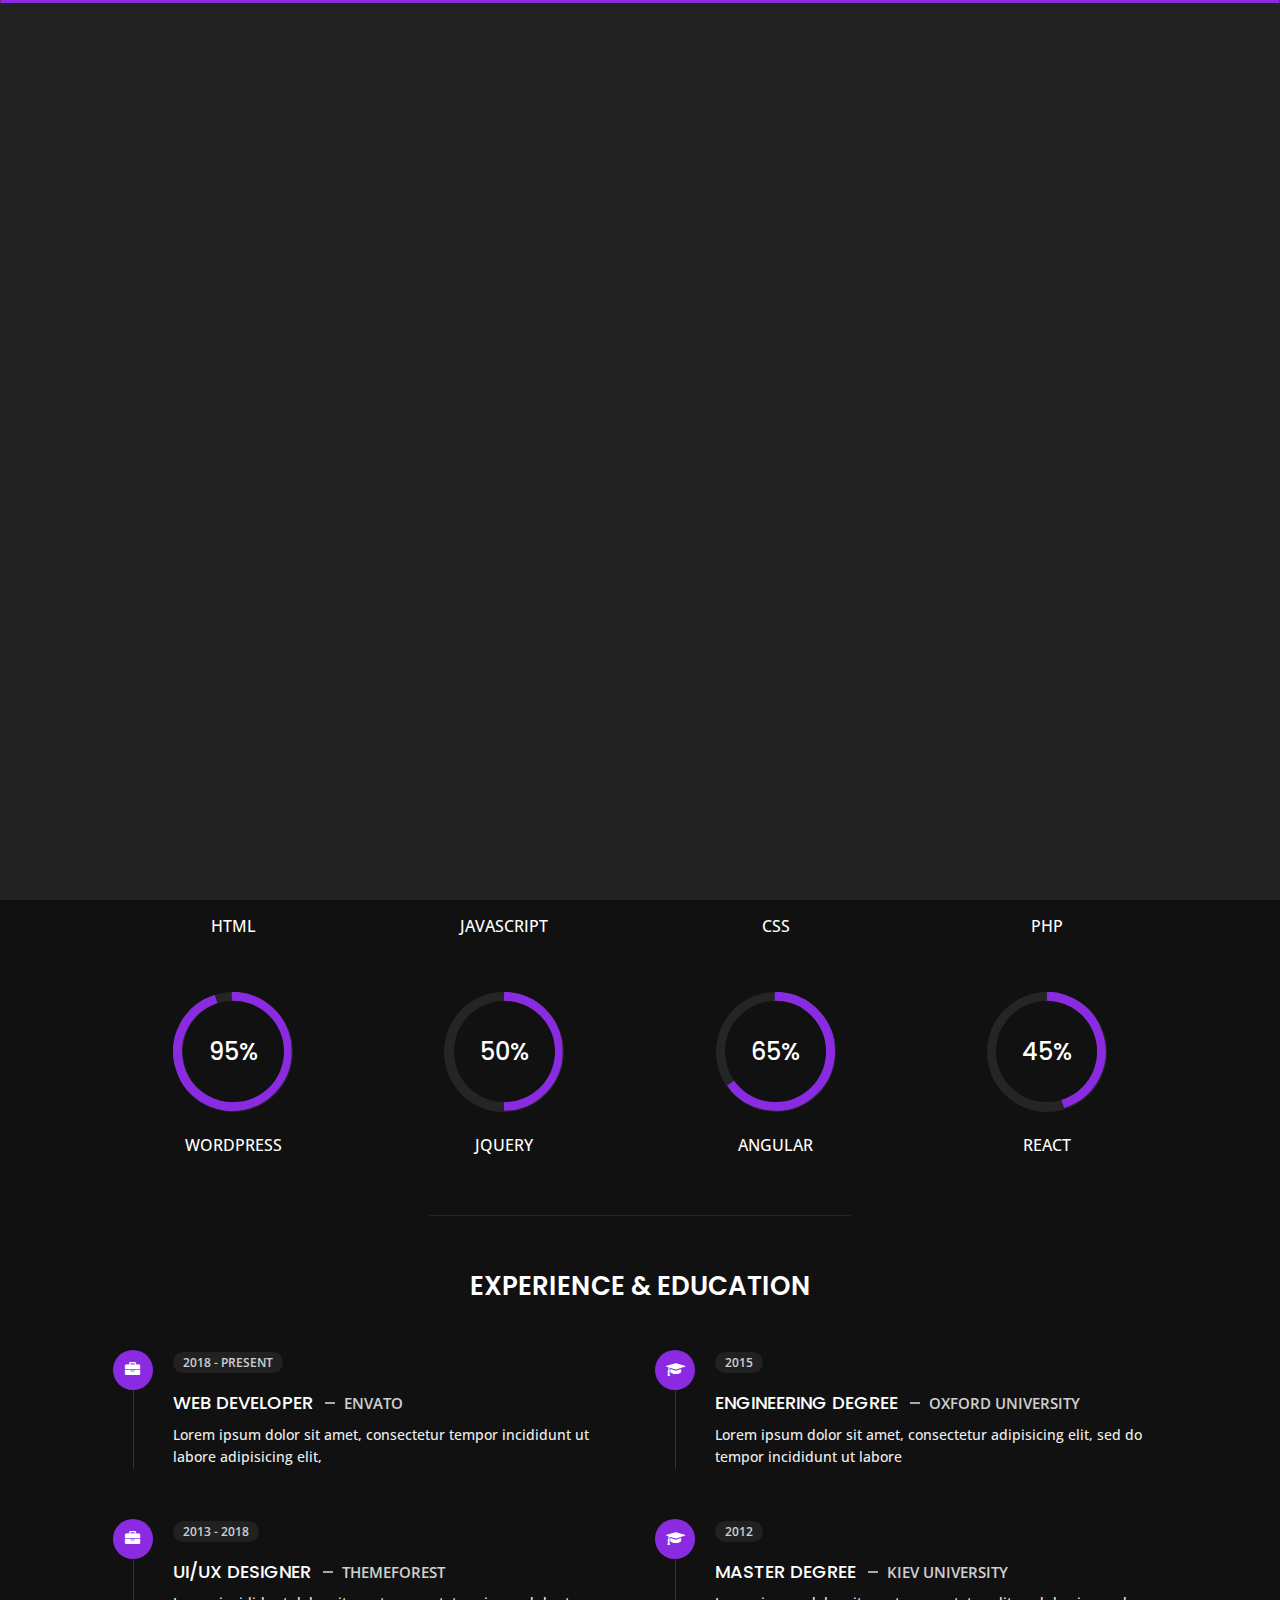
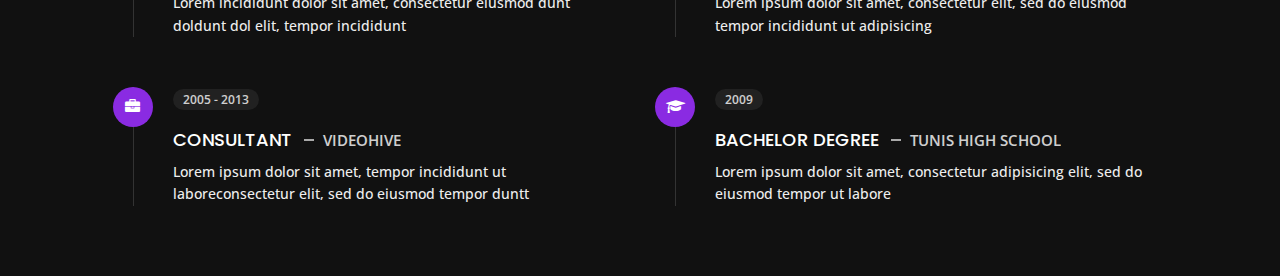
==== about.html @ 89caf420 "Initial commit" ====
<!DOCTYPE html>
<html lang="en">

<head>
    <meta charset="utf-8">
    <title>About - Tunis Personal Portfolio</title>
    <meta name="viewport" content="width=device-width, initial-scale=1">

    <!-- Template Google Fonts -->
    <link href="https://fonts.googleapis.com/css?family=Poppins:400,400i,500,500i,600,600i,700,700i,800,800i,900,900i" rel="stylesheet">
    <link href="https://fonts.googleapis.com/css?family=Open+Sans:300,400,400i,600,600i,700" rel="stylesheet">

    <!-- Template CSS Files -->
    <link href="css/bootstrap.min.css" rel="stylesheet">
    <link href="css/preloader.min.css" rel="stylesheet">
    <link href="css/circle.css" rel="stylesheet">
    <link href="css/font-awesome.min.css" rel="stylesheet">
    <link href="css/fm.revealator.jquery.min.css" rel="stylesheet">
    <link href="css/style.css" rel="stylesheet">

    <!-- CSS Skin File -->
    <link href="css/skins/blueviolet.css" rel="stylesheet">

    <!-- Modernizr JS File -->
    <script src="js/modernizr.custom.js"></script>
</head>

<body class="about">
<!-- Header Starts -->
<header class="header" id="navbar-collapse-toggle">
    <!-- Fixed Navigation Starts -->
    <ul class="icon-menu d-none d-lg-block revealator-slideup revealator-once revealator-delay1">
        <li class="icon-box">
            <i class="fa fa-home"></i>
            <a href="index.html">
                <h2>Home</h2>
            </a>
        </li>
        <li class="icon-box active">
            <i class="fa fa-user"></i>
            <a href="about.html">
                <h2>About</h2>
            </a>
        </li>
        <li class="icon-box">
            <i class="fa fa-briefcase"></i>
            <a href="portfolio.html">
                <h2>Portfolio</h2>
            </a>
        </li>
        <li class="icon-box">
            <i class="fa fa-envelope-open"></i>
            <a href="contact.html">
                <h2>Contact</h2>
            </a>
        </li>
        <li class="icon-box">
            <i class="fa fa-comments"></i>
            <a href="blog.html">
                <h2>Blog</h2>
            </a>
        </li>
    </ul>
    <!-- Fixed Navigation Ends -->
    <!-- Mobile Menu Starts -->
    <nav role="navigation" class="d-block d-lg-none">
        <div id="menuToggle">
            <input type="checkbox" />
            <span></span>
            <span></span>
            <span></span>
            <ul class="list-unstyled" id="menu">
                <li><a href="index.html"><i class="fa fa-home"></i><span>Home</span></a></li>
                <li class="active"><a href="about.html"><i class="fa fa-user"></i><span>About</span></a></li>
                <li><a href="portfolio.html"><i class="fa fa-folder-open"></i><span>Portfolio</span></a></li>
                <li><a href="contact.html"><i class="fa fa-envelope-open"></i><span>Contact</span></a></li>
                <li><a href="blog.html"><i class="fa fa-comments"></i><span>Blog</span></a></li>
            </ul>
        </div>
    </nav>
    <!-- Mobile Menu Ends -->
</header>
<!-- Header Ends -->
<!-- Page Title Starts -->
<section class="title-section text-left text-sm-center revealator-slideup revealator-once revealator-delay1">
    <h1>ABOUT <span>ME</span></h1>
    <span class="title-bg">Resume</span>
</section>
<!-- Page Title Ends -->
<!-- Main Content Starts -->
<section class="main-content revealator-slideup revealator-once revealator-delay1">
    <div class="container">
        <div class="row">
            <!-- Personal Info Starts -->
            <div class="col-12 col-lg-5 col-xl-6">
                <div class="row">
                    <div class="col-12">
                        <h3 class="text-uppercase custom-title mb-0 ft-wt-600">personal infos</h3>
                    </div>
                    <div class="col-12 d-block d-sm-none">
                        <img src="http://via.placeholder.com/300x300.jpg" class="img-fluid main-img-mobile" alt="my picture" />
                    </div>
                    <div class="col-6">
                        <ul class="about-list list-unstyled open-sans-font">
                            <li> <span class="title">first name :</span> <span class="value d-block d-sm-inline-block d-lg-block d-xl-inline-block">Steve</span> </li>
                            <li> <span class="title">last name :</span> <span class="value d-block d-sm-inline-block d-lg-block d-xl-inline-block">Milner</span> </li>
                            <li> <span class="title">Age :</span> <span class="value d-block d-sm-inline-block d-lg-block d-xl-inline-block">27 Years</span> </li>
                            <li> <span class="title">Nationality :</span> <span class="value d-block d-sm-inline-block d-lg-block d-xl-inline-block">Tunisian</span> </li>
                            <li> <span class="title">Freelance :</span> <span class="value d-block d-sm-inline-block d-lg-block d-xl-inline-block">Available</span> </li>
                        </ul>
                    </div>
                    <div class="col-6">
                        <ul class="about-list list-unstyled open-sans-font">
                            <li> <span class="title">Address :</span> <span class="value d-block d-sm-inline-block d-lg-block d-xl-inline-block">Tunis</span> </li>
                            <li> <span class="title">phone :</span> <span class="value d-block d-sm-inline-block d-lg-block d-xl-inline-block">+21621184010</span> </li>
                            <li> <span class="title">Email :</span> <span class="value d-block d-sm-inline-block d-lg-block d-xl-inline-block">you@mail.com</span> </li>
                            <li> <span class="title">Skype :</span> <span class="value d-block d-sm-inline-block d-lg-block d-xl-inline-block">steve.milner</span> </li>
                            <li> <span class="title">langages :</span> <span class="value d-block d-sm-inline-block d-lg-block d-xl-inline-block">French, English</span> </li>
                        </ul>
                    </div>
                    <div class="col-12 mt-3">
                        <a class="button" href="#">
                            <span class="button-text">Download CV</span>
                            <span class="button-icon fa fa-download"></span>
                        </a>
                    </div>
                </div>
            </div>
            <!-- Personal Info Ends -->
            <!-- Boxes Starts -->
            <div class="col-12 col-lg-7 col-xl-6 mt-5 mt-lg-0">
                <div class="row">
                    <div class="col-6">
                        <div class="box-stats with-margin">
                            <h3 class="poppins-font position-relative">12</h3>
                            <p class="open-sans-font m-0 position-relative text-uppercase">years of <span class="d-block">experience</span></p>
                        </div>
                    </div>
                    <div class="col-6">
                        <div class="box-stats with-margin">
                            <h3 class="poppins-font position-relative">97</h3>
                            <p class="open-sans-font m-0 position-relative text-uppercase">completed <span class="d-block">projects</span></p>
                        </div>
                    </div>
                    <div class="col-6">
                        <div class="box-stats">
                            <h3 class="poppins-font position-relative">81</h3>
                            <p class="open-sans-font m-0 position-relative text-uppercase">Happy<span class="d-block">customers</span></p>
                        </div>
                    </div>
                    <div class="col-6">
                        <div class="box-stats">
                            <h3 class="poppins-font position-relative">53</h3>
                            <p class="open-sans-font m-0 position-relative text-uppercase">awards <span class="d-block">won</span></p>
                        </div>
                    </div>
                </div>
            </div>
            <!-- Boxes Ends -->
        </div>
        <hr class="separator">
        <!-- Skills Starts -->
        <div class="row">
            <div class="col-12">
                <h3 class="text-uppercase pb-4 pb-sm-5 mb-3 mb-sm-0 text-left text-sm-center custom-title ft-wt-600">My Skills</h3>
            </div>
            <div class="col-6 col-md-3 mb-3 mb-sm-5">
                <div class="c100 p25">
                    <span>25%</span>
                    <div class="slice">
                        <div class="bar"></div>
                        <div class="fill"></div>
                    </div>
                </div>
                <h6 class="text-uppercase open-sans-font text-center mt-2 mt-sm-4">html</h6>
            </div>
            <div class="col-6 col-md-3 mb-3 mb-sm-5">
                <div class="c100 p89">
                    <span>89%</span>
                    <div class="slice">
                        <div class="bar"></div>
                        <div class="fill"></div>
                    </div>
                </div>
                <h6 class="text-uppercase open-sans-font text-center mt-2 mt-sm-4">javascript</h6>
            </div>
            <div class="col-6 col-md-3 mb-3 mb-sm-5">
                <div class="c100 p70">
                    <span>70%</span>
                    <div class="slice">
                        <div class="bar"></div>
                        <div class="fill"></div>
                    </div>
                </div>
                <h6 class="text-uppercase open-sans-font text-center mt-2 mt-sm-4">css</h6>
            </div>
            <div class="col-6 col-md-3 mb-3 mb-sm-5">
                <div class="c100 p66">
                    <span>66%</span>
                    <div class="slice">
                        <div class="bar"></div>
                        <div class="fill"></div>
                    </div>
                </div>
                <h6 class="text-uppercase open-sans-font text-center mt-2 mt-sm-4">php</h6>
            </div>
            <div class="col-6 col-md-3 mb-3 mb-sm-5">
                <div class="c100 p95">
                    <span>95%</span>
                    <div class="slice">
                        <div class="bar"></div>
                        <div class="fill"></div>
                    </div>
                </div>
                <h6 class="text-uppercase open-sans-font text-center mt-2 mt-sm-4">wordpress</h6>
            </div>
            <div class="col-6 col-md-3 mb-3 mb-sm-5">
                <div class="c100 p50">
                    <span>50%</span>
                    <div class="slice">
                        <div class="bar"></div>
                        <div class="fill"></div>
                    </div>
                </div>
                <h6 class="text-uppercase open-sans-font text-center mt-2 mt-sm-4">jquery</h6>
            </div>
            <div class="col-6 col-md-3 mb-3 mb-sm-5">
                <div class="c100 p65">
                    <span>65%</span>
                    <div class="slice">
                        <div class="bar"></div>
                        <div class="fill"></div>
                    </div>
                </div>
                <h6 class="text-uppercase open-sans-font text-center mt-2 mt-sm-4">angular</h6>
            </div>
            <div class="col-6 col-md-3 mb-3 mb-sm-5">
                <div class="c100 p45">
                    <span>45%</span>
                    <div class="slice">
                        <div class="bar"></div>
                        <div class="fill"></div>
                    </div>
                </div>
                <h6 class="text-uppercase open-sans-font text-center mt-2 mt-sm-4">react</h6>
            </div>
        </div>
        <!-- Skills Ends -->
        <hr class="separator mt-1">
        <!-- Experience & Education Starts -->
        <div class="row">
            <div class="col-12">
                <h3 class="text-uppercase pb-5 mb-0 text-left text-sm-center custom-title ft-wt-600">Experience <span>&</span> Education</h3>
            </div>
            <div class="col-lg-6 m-15px-tb">
                <div class="resume-box">
                    <ul>
                        <li>
                            <div class="icon">
                                <i class="fa fa-briefcase"></i>
                            </div>
                            <span class="time open-sans-font text-uppercase">2018 - Present</span>
                            <h5 class="poppins-font text-uppercase">Web Developer <span class="place open-sans-font">Envato</span></h5>
                            <p class="open-sans-font">Lorem ipsum dolor sit amet, consectetur tempor incididunt ut labore adipisicing elit, </p>
                        </li>
                        <li>
                            <div class="icon">
                                <i class="fa fa-briefcase"></i>
                            </div>
                            <span class="time open-sans-font text-uppercase">2013 - 2018</span>
                            <h5 class="poppins-font text-uppercase">UI/UX Designer <span class="place open-sans-font">Themeforest</span></h5>
                            <p class="open-sans-font">Lorem incididunt dolor sit amet, consectetur eiusmod dunt doldunt dol elit, tempor incididunt</p>
                        </li>
                        <li>
                            <div class="icon">
                                <i class="fa fa-briefcase"></i>
                            </div>
                            <span class="time open-sans-font text-uppercase">2005 - 2013</span>
                            <h5 class="poppins-font text-uppercase">Consultant <span class="place open-sans-font">Videohive</span></h5>
                            <p class="open-sans-font">Lorem ipsum dolor sit amet, tempor incididunt ut laboreconsectetur elit, sed do eiusmod tempor duntt</p>
                        </li>
                    </ul>
                </div>
            </div>
            <div class="col-lg-6 m-15px-tb">
                <div class="resume-box">
                    <ul>
                        <li>
                            <div class="icon">
                                <i class="fa fa-graduation-cap"></i>
                            </div>
                            <span class="time open-sans-font text-uppercase">2015</span>
                            <h5 class="poppins-font text-uppercase">Engineering Degree <span class="place open-sans-font">Oxford University</span></h5>
                            <p class="open-sans-font">Lorem ipsum dolor sit amet, consectetur adipisicing elit, sed do tempor incididunt ut labore</p>
                        </li>
                        <li>
                            <div class="icon">
                                <i class="fa fa-graduation-cap"></i>
                            </div>
                            <span class="time open-sans-font text-uppercase">2012</span>
                            <h5 class="poppins-font text-uppercase">Master Degree <span class="place open-sans-font">Kiev University</span></h5>
                            <p class="open-sans-font">Lorem ipsum dolor sit amet, consectetur elit, sed do eiusmod tempor incididunt ut adipisicing</p>
                        </li>
                        <li>
                            <div class="icon">
                                <i class="fa fa-graduation-cap"></i>
                            </div>
                            <span class="time open-sans-font text-uppercase">2009</span>
                            <h5 class="poppins-font text-uppercase">Bachelor Degree <span class="place open-sans-font">Tunis High School</span></h5>
                            <p class="open-sans-font">Lorem ipsum dolor sit amet, consectetur adipisicing elit, sed do eiusmod tempor ut labore</p>
                        </li>
                    </ul>
                </div>
            </div>
        </div>
        <!-- Experience & Education Ends -->
    </div>
</section>
<!-- Main Content Ends -->

<!-- Template JS Files -->
<script src="js/jquery-3.5.0.min.js"></script>
<script src="js/preloader.min.js"></script>
<script src="js/fm.revealator.jquery.min.js"></script>
<script src="js/imagesloaded.pkgd.min.js"></script>
<script src="js/masonry.pkgd.min.js"></script>
<script src="js/classie.js"></script>
<script src="js/cbpGridGallery.js"></script>
<script src="js/jquery.hoverdir.js"></script>
<script src="js/popper.min.js"></script>
<script src="js/bootstrap.js"></script>
<script src="js/custom.js"></script>

</body>

</html>
---- css/preloader.min.css ----
.preloader{position:fixed;top:0;right:0;bottom:0;left:0;background-color:#111;transform-origin:bottom;z-index:111111}.preloader .black_wall{height:100%;background-color:#222;transform-origin:top;animation:preloader_slide 0.5s ease-in-out 0s 1 normal both}.preloader .loader{width:100%;height:3px;position:absolute;border-radius:2px;top:0;right:0;left:0;margin:auto;background-color:#FFC41F;transform-origin:left;animation:loader_running 3s ease-in-out 1s infinite normal both}.preloader.off{animation:preloader_slide 0.5s ease-in-out 0s 1 reverse both}@keyframes loader_running{0%{transform:scaleX(0);transform-origin:left}49%{transform:scaleX(1);transform-origin:left}50%{transform:scaleX(1);transform-origin:right}100%{transform-origin:right;transform:scaleX(0)}}@keyframes preloader_slide{from{transform:scaleY(0)}to{transform:scaleY(1)}}
---- css/circle.css ----
.rect-auto,
.c100.p51 .slice,
.c100.p52 .slice,
.c100.p53 .slice,
.c100.p54 .slice,
.c100.p55 .slice,
.c100.p56 .slice,
.c100.p57 .slice,
.c100.p58 .slice,
.c100.p59 .slice,
.c100.p60 .slice,
.c100.p61 .slice,
.c100.p62 .slice,
.c100.p63 .slice,
.c100.p64 .slice,
.c100.p65 .slice,
.c100.p66 .slice,
.c100.p67 .slice,
.c100.p68 .slice,
.c100.p69 .slice,
.c100.p70 .slice,
.c100.p71 .slice,
.c100.p72 .slice,
.c100.p73 .slice,
.c100.p74 .slice,
.c100.p75 .slice,
.c100.p76 .slice,
.c100.p77 .slice,
.c100.p78 .slice,
.c100.p79 .slice,
.c100.p80 .slice,
.c100.p81 .slice,
.c100.p82 .slice,
.c100.p83 .slice,
.c100.p84 .slice,
.c100.p85 .slice,
.c100.p86 .slice,
.c100.p87 .slice,
.c100.p88 .slice,
.c100.p89 .slice,
.c100.p90 .slice,
.c100.p91 .slice,
.c100.p92 .slice,
.c100.p93 .slice,
.c100.p94 .slice,
.c100.p95 .slice,
.c100.p96 .slice,
.c100.p97 .slice,
.c100.p98 .slice,
.c100.p99 .slice,
.c100.p100 .slice {
  clip: rect(auto, auto, auto, auto);
}
.pie,
.c100 .bar,
.c100.p51 .fill,
.c100.p52 .fill,
.c100.p53 .fill,
.c100.p54 .fill,
.c100.p55 .fill,
.c100.p56 .fill,
.c100.p57 .fill,
.c100.p58 .fill,
.c100.p59 .fill,
.c100.p60 .fill,
.c100.p61 .fill,
.c100.p62 .fill,
.c100.p63 .fill,
.c100.p64 .fill,
.c100.p65 .fill,
.c100.p66 .fill,
.c100.p67 .fill,
.c100.p68 .fill,
.c100.p69 .fill,
.c100.p70 .fill,
.c100.p71 .fill,
.c100.p72 .fill,
.c100.p73 .fill,
.c100.p74 .fill,
.c100.p75 .fill,
.c100.p76 .fill,
.c100.p77 .fill,
.c100.p78 .fill,
.c100.p79 .fill,
.c100.p80 .fill,
.c100.p81 .fill,
.c100.p82 .fill,
.c100.p83 .fill,
.c100.p84 .fill,
.c100.p85 .fill,
.c100.p86 .fill,
.c100.p87 .fill,
.c100.p88 .fill,
.c100.p89 .fill,
.c100.p90 .fill,
.c100.p91 .fill,
.c100.p92 .fill,
.c100.p93 .fill,
.c100.p94 .fill,
.c100.p95 .fill,
.c100.p96 .fill,
.c100.p97 .fill,
.c100.p98 .fill,
.c100.p99 .fill,
.c100.p100 .fill {
  position: absolute;
  border: 0.08em solid #307bbb;
  width: 0.84em;
  height: 0.84em;
  clip: rect(0em, 0.5em, 1em, 0em);
  border-radius: 50%;
  -webkit-transform: rotate(0deg);
  -moz-transform: rotate(0deg);
  -ms-transform: rotate(0deg);
  -o-transform: rotate(0deg);
  transform: rotate(0deg);
}
.pie-fill,
.c100.p51 .bar:after,
.c100.p51 .fill,
.c100.p52 .bar:after,
.c100.p52 .fill,
.c100.p53 .bar:after,
.c100.p53 .fill,
.c100.p54 .bar:after,
.c100.p54 .fill,
.c100.p55 .bar:after,
.c100.p55 .fill,
.c100.p56 .bar:after,
.c100.p56 .fill,
.c100.p57 .bar:after,
.c100.p57 .fill,
.c100.p58 .bar:after,
.c100.p58 .fill,
.c100.p59 .bar:after,
.c100.p59 .fill,
.c100.p60 .bar:after,
.c100.p60 .fill,
.c100.p61 .bar:after,
.c100.p61 .fill,
.c100.p62 .bar:after,
.c100.p62 .fill,
.c100.p63 .bar:after,
.c100.p63 .fill,
.c100.p64 .bar:after,
.c100.p64 .fill,
.c100.p65 .bar:after,
.c100.p65 .fill,
.c100.p66 .bar:after,
.c100.p66 .fill,
.c100.p67 .bar:after,
.c100.p67 .fill,
.c100.p68 .bar:after,
.c100.p68 .fill,
.c100.p69 .bar:after,
.c100.p69 .fill,
.c100.p70 .bar:after,
.c100.p70 .fill,
.c100.p71 .bar:after,
.c100.p71 .fill,
.c100.p72 .bar:after,
.c100.p72 .fill,
.c100.p73 .bar:after,
.c100.p73 .fill,
.c100.p74 .bar:after,
.c100.p74 .fill,
.c100.p75 .bar:after,
.c100.p75 .fill,
.c100.p76 .bar:after,
.c100.p76 .fill,
.c100.p77 .bar:after,
.c100.p77 .fill,
.c100.p78 .bar:after,
.c100.p78 .fill,
.c100.p79 .bar:after,
.c100.p79 .fill,
.c100.p80 .bar:after,
.c100.p80 .fill,
.c100.p81 .bar:after,
.c100.p81 .fill,
.c100.p82 .bar:after,
.c100.p82 .fill,
.c100.p83 .bar:after,
.c100.p83 .fill,
.c100.p84 .bar:after,
.c100.p84 .fill,
.c100.p85 .bar:after,
.c100.p85 .fill,
.c100.p86 .bar:after,
.c100.p86 .fill,
.c100.p87 .bar:after,
.c100.p87 .fill,
.c100.p88 .bar:after,
.c100.p88 .fill,
.c100.p89 .bar:after,
.c100.p89 .fill,
.c100.p90 .bar:after,
.c100.p90 .fill,
.c100.p91 .bar:after,
.c100.p91 .fill,
.c100.p92 .bar:after,
.c100.p92 .fill,
.c100.p93 .bar:after,
.c100.p93 .fill,
.c100.p94 .bar:after,
.c100.p94 .fill,
.c100.p95 .bar:after,
.c100.p95 .fill,
.c100.p96 .bar:after,
.c100.p96 .fill,
.c100.p97 .bar:after,
.c100.p97 .fill,
.c100.p98 .bar:after,
.c100.p98 .fill,
.c100.p99 .bar:after,
.c100.p99 .fill,
.c100.p100 .bar:after,
.c100.p100 .fill {
  -webkit-transform: rotate(180deg);
  -moz-transform: rotate(180deg);
  -ms-transform: rotate(180deg);
  -o-transform: rotate(180deg);
  transform: rotate(180deg);
}
.c100 {
  position: relative;
  font-size: 120px;
  width: 1em;
  height: 1em;
  border-radius: 50%;
  float: left;
  margin: 0 0.1em 0.1em 0;
  background-color: #cccccc;
}
.c100 *,
.c100 *:before,
.c100 *:after {
  -webkit-box-sizing: content-box;
  -moz-box-sizing: content-box;
  box-sizing: content-box;
}
.c100.center {
  float: none;
  margin: 0 auto;
}
.c100.big {
  font-size: 240px;
}
.c100.small {
  font-size: 80px;
}
.c100 > span {
  position: absolute;
  width: 100%;
  z-index: 1;
  left: 0;
  top: 0;
  width: 5em;
  line-height: 5em;
  font-size: 0.2em;
  color: #cccccc;
  display: block;
  text-align: center;
  white-space: nowrap;
  -webkit-transition-property: all;
  -moz-transition-property: all;
  -o-transition-property: all;
  transition-property: all;
  -webkit-transition-duration: 0.2s;
  -moz-transition-duration: 0.2s;
  -o-transition-duration: 0.2s;
  transition-duration: 0.2s;
  -webkit-transition-timing-function: ease-out;
  -moz-transition-timing-function: ease-out;
  -o-transition-timing-function: ease-out;
  transition-timing-function: ease-out;
}
.c100:after {
  position: absolute;
  top: 0.08em;
  left: 0.08em;
  display: block;
  content: " ";
  border-radius: 50%;
  background-color: #f5f5f5;
  width: 0.84em;
  height: 0.84em;
  -webkit-transition-property: all;
  -moz-transition-property: all;
  -o-transition-property: all;
  transition-property: all;
  -webkit-transition-duration: 0.2s;
  -moz-transition-duration: 0.2s;
  -o-transition-duration: 0.2s;
  transition-duration: 0.2s;
  -webkit-transition-timing-function: ease-in;
  -moz-transition-timing-function: ease-in;
  -o-transition-timing-function: ease-in;
  transition-timing-function: ease-in;
}
.c100 .slice {
  position: absolute;
  width: 1em;
  height: 1em;
  clip: rect(0em, 1em, 1em, 0.5em);
}
.c100.p1 .bar {
  -webkit-transform: rotate(3.6deg);
  -moz-transform: rotate(3.6deg);
  -ms-transform: rotate(3.6deg);
  -o-transform: rotate(3.6deg);
  transform: rotate(3.6deg);
}
.c100.p2 .bar {
  -webkit-transform: rotate(7.2deg);
  -moz-transform: rotate(7.2deg);
  -ms-transform: rotate(7.2deg);
  -o-transform: rotate(7.2deg);
  transform: rotate(7.2deg);
}
.c100.p3 .bar {
  -webkit-transform: rotate(10.8deg);
  -moz-transform: rotate(10.8deg);
  -ms-transform: rotate(10.8deg);
  -o-transform: rotate(10.8deg);
  transform: rotate(10.8deg);
}
.c100.p4 .bar {
  -webkit-transform: rotate(14.4deg);
  -moz-transform: rotate(14.4deg);
  -ms-transform: rotate(14.4deg);
  -o-transform: rotate(14.4deg);
  transform: rotate(14.4deg);
}
.c100.p5 .bar {
  -webkit-transform: rotate(18deg);
  -moz-transform: rotate(18deg);
  -ms-transform: rotate(18deg);
  -o-transform: rotate(18deg);
  transform: rotate(18deg);
}
.c100.p6 .bar {
  -webkit-transform: rotate(21.6deg);
  -moz-transform: rotate(21.6deg);
  -ms-transform: rotate(21.6deg);
  -o-transform: rotate(21.6deg);
  transform: rotate(21.6deg);
}
.c100.p7 .bar {
  -webkit-transform: rotate(25.2deg);
  -moz-transform: rotate(25.2deg);
  -ms-transform: rotate(25.2deg);
  -o-transform: rotate(25.2deg);
  transform: rotate(25.2deg);
}
.c100.p8 .bar {
  -webkit-transform: rotate(28.8deg);
  -moz-transform: rotate(28.8deg);
  -ms-transform: rotate(28.8deg);
  -o-transform: rotate(28.8deg);
  transform: rotate(28.8deg);
}
.c100.p9 .bar {
  -webkit-transform: rotate(32.4deg);
  -moz-transform: rotate(32.4deg);
  -ms-transform: rotate(32.4deg);
  -o-transform: rotate(32.4deg);
  transform: rotate(32.4deg);
}
.c100.p10 .bar {
  -webkit-transform: rotate(36deg);
  -moz-transform: rotate(36deg);
  -ms-transform: rotate(36deg);
  -o-transform: rotate(36deg);
  transform: rotate(36deg);
}
.c100.p11 .bar {
  -webkit-transform: rotate(39.6deg);
  -moz-transform: rotate(39.6deg);
  -ms-transform: rotate(39.6deg);
  -o-transform: rotate(39.6deg);
  transform: rotate(39.6deg);
}
.c100.p12 .bar {
  -webkit-transform: rotate(43.2deg);
  -moz-transform: rotate(43.2deg);
  -ms-transform: rotate(43.2deg);
  -o-transform: rotate(43.2deg);
  transform: rotate(43.2deg);
}
.c100.p13 .bar {
  -webkit-transform: rotate(46.800000000000004deg);
  -moz-transform: rotate(46.800000000000004deg);
  -ms-transform: rotate(46.800000000000004deg);
  -o-transform: rotate(46.800000000000004deg);
  transform: rotate(46.800000000000004deg);
}
.c100.p14 .bar {
  -webkit-transform: rotate(50.4deg);
  -moz-transform: rotate(50.4deg);
  -ms-transform: rotate(50.4deg);
  -o-transform: rotate(50.4deg);
  transform: rotate(50.4deg);
}
.c100.p15 .bar {
  -webkit-transform: rotate(54deg);
  -moz-transform: rotate(54deg);
  -ms-transform: rotate(54deg);
  -o-transform: rotate(54deg);
  transform: rotate(54deg);
}
.c100.p16 .bar {
  -webkit-transform: rotate(57.6deg);
  -moz-transform: rotate(57.6deg);
  -ms-transform: rotate(57.6deg);
  -o-transform: rotate(57.6deg);
  transform: rotate(57.6deg);
}
.c100.p17 .bar {
  -webkit-transform: rotate(61.2deg);
  -moz-transform: rotate(61.2deg);
  -ms-transform: rotate(61.2deg);
  -o-transform: rotate(61.2deg);
  transform: rotate(61.2deg);
}
.c100.p18 .bar {
  -webkit-transform: rotate(64.8deg);
  -moz-transform: rotate(64.8deg);
  -ms-transform: rotate(64.8deg);
  -o-transform: rotate(64.8deg);
  transform: rotate(64.8deg);
}
.c100.p19 .bar {
  -webkit-transform: rotate(68.4deg);
  -moz-transform: rotate(68.4deg);
  -ms-transform: rotate(68.4deg);
  -o-transform: rotate(68.4deg);
  transform: rotate(68.4deg);
}
.c100.p20 .bar {
  -webkit-transform: rotate(72deg);
  -moz-transform: rotate(72deg);
  -ms-transform: rotate(72deg);
  -o-transform: rotate(72deg);
  transform: rotate(72deg);
}
.c100.p21 .bar {
  -webkit-transform: rotate(75.60000000000001deg);
  -moz-transform: rotate(75.60000000000001deg);
  -ms-transform: rotate(75.60000000000001deg);
  -o-transform: rotate(75.60000000000001deg);
  transform: rotate(75.60000000000001deg);
}
.c100.p22 .bar {
  -webkit-transform: rotate(79.2deg);
  -moz-transform: rotate(79.2deg);
  -ms-transform: rotate(79.2deg);
  -o-transform: rotate(79.2deg);
  transform: rotate(79.2deg);
}
.c100.p23 .bar {
  -webkit-transform: rotate(82.8deg);
  -moz-transform: rotate(82.8deg);
  -ms-transform: rotate(82.8deg);
  -o-transform: rotate(82.8deg);
  transform: rotate(82.8deg);
}
.c100.p24 .bar {
  -webkit-transform: rotate(86.4deg);
  -moz-transform: rotate(86.4deg);
  -ms-transform: rotate(86.4deg);
  -o-transform: rotate(86.4deg);
  transform: rotate(86.4deg);
}
.c100.p25 .bar {
  -webkit-transform: rotate(90deg);
  -moz-transform: rotate(90deg);
  -ms-transform: rotate(90deg);
  -o-transform: rotate(90deg);
  transform: rotate(90deg);
}
.c100.p26 .bar {
  -webkit-transform: rotate(93.60000000000001deg);
  -moz-transform: rotate(93.60000000000001deg);
  -ms-transform: rotate(93.60000000000001deg);
  -o-transform: rotate(93.60000000000001deg);
  transform: rotate(93.60000000000001deg);
}
.c100.p27 .bar {
  -webkit-transform: rotate(97.2deg);
  -moz-transform: rotate(97.2deg);
  -ms-transform: rotate(97.2deg);
  -o-transform: rotate(97.2deg);
  transform: rotate(97.2deg);
}
.c100.p28 .bar {
  -webkit-transform: rotate(100.8deg);
  -moz-transform: rotate(100.8deg);
  -ms-transform: rotate(100.8deg);
  -o-transform: rotate(100.8deg);
  transform: rotate(100.8deg);
}
.c100.p29 .bar {
  -webkit-transform: rotate(104.4deg);
  -moz-transform: rotate(104.4deg);
  -ms-transform: rotate(104.4deg);
  -o-transform: rotate(104.4deg);
  transform: rotate(104.4deg);
}
.c100.p30 .bar {
  -webkit-transform: rotate(108deg);
  -moz-transform: rotate(108deg);
  -ms-transform: rotate(108deg);
  -o-transform: rotate(108deg);
  transform: rotate(108deg);
}
.c100.p31 .bar {
  -webkit-transform: rotate(111.60000000000001deg);
  -moz-transform: rotate(111.60000000000001deg);
  -ms-transform: rotate(111.60000000000001deg);
  -o-transform: rotate(111.60000000000001deg);
  transform: rotate(111.60000000000001deg);
}
.c100.p32 .bar {
  -webkit-transform: rotate(115.2deg);
  -moz-transform: rotate(115.2deg);
  -ms-transform: rotate(115.2deg);
  -o-transform: rotate(115.2deg);
  transform: rotate(115.2deg);
}
.c100.p33 .bar {
  -webkit-transform: rotate(118.8deg);
  -moz-transform: rotate(118.8deg);
  -ms-transform: rotate(118.8deg);
  -o-transform: rotate(118.8deg);
  transform: rotate(118.8deg);
}
.c100.p34 .bar {
  -webkit-transform: rotate(122.4deg);
  -moz-transform: rotate(122.4deg);
  -ms-transform: rotate(122.4deg);
  -o-transform: rotate(122.4deg);
  transform: rotate(122.4deg);
}
.c100.p35 .bar {
  -webkit-transform: rotate(126deg);
  -moz-transform: rotate(126deg);
  -ms-transform: rotate(126deg);
  -o-transform: rotate(126deg);
  transform: rotate(126deg);
}
.c100.p36 .bar {
  -webkit-transform: rotate(129.6deg);
  -moz-transform: rotate(129.6deg);
  -ms-transform: rotate(129.6deg);
  -o-transform: rotate(129.6deg);
  transform: rotate(129.6deg);
}
.c100.p37 .bar {
  -webkit-transform: rotate(133.20000000000002deg);
  -moz-transform: rotate(133.20000000000002deg);
  -ms-transform: rotate(133.20000000000002deg);
  -o-transform: rotate(133.20000000000002deg);
  transform: rotate(133.20000000000002deg);
}
.c100.p38 .bar {
  -webkit-transform: rotate(136.8deg);
  -moz-transform: rotate(136.8deg);
  -ms-transform: rotate(136.8deg);
  -o-transform: rotate(136.8deg);
  transform: rotate(136.8deg);
}
.c100.p39 .bar {
  -webkit-transform: rotate(140.4deg);
  -moz-transform: rotate(140.4deg);
  -ms-transform: rotate(140.4deg);
  -o-transform: rotate(140.4deg);
  transform: rotate(140.4deg);
}
.c100.p40 .bar {
  -webkit-transform: rotate(144deg);
  -moz-transform: rotate(144deg);
  -ms-transform: rotate(144deg);
  -o-transform: rotate(144deg);
  transform: rotate(144deg);
}
.c100.p41 .bar {
  -webkit-transform: rotate(147.6deg);
  -moz-transform: rotate(147.6deg);
  -ms-transform: rotate(147.6deg);
  -o-transform: rotate(147.6deg);
  transform: rotate(147.6deg);
}
.c100.p42 .bar {
  -webkit-transform: rotate(151.20000000000002deg);
  -moz-transform: rotate(151.20000000000002deg);
  -ms-transform: rotate(151.20000000000002deg);
  -o-transform: rotate(151.20000000000002deg);
  transform: rotate(151.20000000000002deg);
}
.c100.p43 .bar {
  -webkit-transform: rotate(154.8deg);
  -moz-transform: rotate(154.8deg);
  -ms-transform: rotate(154.8deg);
  -o-transform: rotate(154.8deg);
  transform: rotate(154.8deg);
}
.c100.p44 .bar {
  -webkit-transform: rotate(158.4deg);
  -moz-transform: rotate(158.4deg);
  -ms-transform: rotate(158.4deg);
  -o-transform: rotate(158.4deg);
  transform: rotate(158.4deg);
}
.c100.p45 .bar {
  -webkit-transform: rotate(162deg);
  -moz-transform: rotate(162deg);
  -ms-transform: rotate(162deg);
  -o-transform: rotate(162deg);
  transform: rotate(162deg);
}
.c100.p46 .bar {
  -webkit-transform: rotate(165.6deg);
  -moz-transform: rotate(165.6deg);
  -ms-transform: rotate(165.6deg);
  -o-transform: rotate(165.6deg);
  transform: rotate(165.6deg);
}
.c100.p47 .bar {
  -webkit-transform: rotate(169.20000000000002deg);
  -moz-transform: rotate(169.20000000000002deg);
  -ms-transform: rotate(169.20000000000002deg);
  -o-transform: rotate(169.20000000000002deg);
  transform: rotate(169.20000000000002deg);
}
.c100.p48 .bar {
  -webkit-transform: rotate(172.8deg);
  -moz-transform: rotate(172.8deg);
  -ms-transform: rotate(172.8deg);
  -o-transform: rotate(172.8deg);
  transform: rotate(172.8deg);
}
.c100.p49 .bar {
  -webkit-transform: rotate(176.4deg);
  -moz-transform: rotate(176.4deg);
  -ms-transform: rotate(176.4deg);
  -o-transform: rotate(176.4deg);
  transform: rotate(176.4deg);
}
.c100.p50 .bar {
  -webkit-transform: rotate(180deg);
  -moz-transform: rotate(180deg);
  -ms-transform: rotate(180deg);
  -o-transform: rotate(180deg);
  transform: rotate(180deg);
}
.c100.p51 .bar {
  -webkit-transform: rotate(183.6deg);
  -moz-transform: rotate(183.6deg);
  -ms-transform: rotate(183.6deg);
  -o-transform: rotate(183.6deg);
  transform: rotate(183.6deg);
}
.c100.p52 .bar {
  -webkit-transform: rotate(187.20000000000002deg);
  -moz-transform: rotate(187.20000000000002deg);
  -ms-transform: rotate(187.20000000000002deg);
  -o-transform: rotate(187.20000000000002deg);
  transform: rotate(187.20000000000002deg);
}
.c100.p53 .bar {
  -webkit-transform: rotate(190.8deg);
  -moz-transform: rotate(190.8deg);
  -ms-transform: rotate(190.8deg);
  -o-transform: rotate(190.8deg);
  transform: rotate(190.8deg);
}
.c100.p54 .bar {
  -webkit-transform: rotate(194.4deg);
  -moz-transform: rotate(194.4deg);
  -ms-transform: rotate(194.4deg);
  -o-transform: rotate(194.4deg);
  transform: rotate(194.4deg);
}
.c100.p55 .bar {
  -webkit-transform: rotate(198deg);
  -moz-transform: rotate(198deg);
  -ms-transform: rotate(198deg);
  -o-transform: rotate(198deg);
  transform: rotate(198deg);
}
.c100.p56 .bar {
  -webkit-transform: rotate(201.6deg);
  -moz-transform: rotate(201.6deg);
  -ms-transform: rotate(201.6deg);
  -o-transform: rotate(201.6deg);
  transform: rotate(201.6deg);
}
.c100.p57 .bar {
  -webkit-transform: rotate(205.20000000000002deg);
  -moz-transform: rotate(205.20000000000002deg);
  -ms-transform: rotate(205.20000000000002deg);
  -o-transform: rotate(205.20000000000002deg);
  transform: rotate(205.20000000000002deg);
}
.c100.p58 .bar {
  -webkit-transform: rotate(208.8deg);
  -moz-transform: rotate(208.8deg);
  -ms-transform: rotate(208.8deg);
  -o-transform: rotate(208.8deg);
  transform: rotate(208.8deg);
}
.c100.p59 .bar {
  -webkit-transform: rotate(212.4deg);
  -moz-transform: rotate(212.4deg);
  -ms-transform: rotate(212.4deg);
  -o-transform: rotate(212.4deg);
  transform: rotate(212.4deg);
}
.c100.p60 .bar {
  -webkit-transform: rotate(216deg);
  -moz-transform: rotate(216deg);
  -ms-transform: rotate(216deg);
  -o-transform: rotate(216deg);
  transform: rotate(216deg);
}
.c100.p61 .bar {
  -webkit-transform: rotate(219.6deg);
  -moz-transform: rotate(219.6deg);
  -ms-transform: rotate(219.6deg);
  -o-transform: rotate(219.6deg);
  transform: rotate(219.6deg);
}
.c100.p62 .bar {
  -webkit-transform: rotate(223.20000000000002deg);
  -moz-transform: rotate(223.20000000000002deg);
  -ms-transform: rotate(223.20000000000002deg);
  -o-transform: rotate(223.20000000000002deg);
  transform: rotate(223.20000000000002deg);
}
.c100.p63 .bar {
  -webkit-transform: rotate(226.8deg);
  -moz-transform: rotate(226.8deg);
  -ms-transform: rotate(226.8deg);
  -o-transform: rotate(226.8deg);
  transform: rotate(226.8deg);
}
.c100.p64 .bar {
  -webkit-transform: rotate(230.4deg);
  -moz-transform: rotate(230.4deg);
  -ms-transform: rotate(230.4deg);
  -o-transform: rotate(230.4deg);
  transform: rotate(230.4deg);
}
.c100.p65 .bar {
  -webkit-transform: rotate(234deg);
  -moz-transform: rotate(234deg);
  -ms-transform: rotate(234deg);
  -o-transform: rotate(234deg);
  transform: rotate(234deg);
}
.c100.p66 .bar {
  -webkit-transform: rotate(237.6deg);
  -moz-transform: rotate(237.6deg);
  -ms-transform: rotate(237.6deg);
  -o-transform: rotate(237.6deg);
  transform: rotate(237.6deg);
}
.c100.p67 .bar {
  -webkit-transform: rotate(241.20000000000002deg);
  -moz-transform: rotate(241.20000000000002deg);
  -ms-transform: rotate(241.20000000000002deg);
  -o-transform: rotate(241.20000000000002deg);
  transform: rotate(241.20000000000002deg);
}
.c100.p68 .bar {
  -webkit-transform: rotate(244.8deg);
  -moz-transform: rotate(244.8deg);
  -ms-transform: rotate(244.8deg);
  -o-transform: rotate(244.8deg);
  transform: rotate(244.8deg);
}
.c100.p69 .bar {
  -webkit-transform: rotate(248.4deg);
  -moz-transform: rotate(248.4deg);
  -ms-transform: rotate(248.4deg);
  -o-transform: rotate(248.4deg);
  transform: rotate(248.4deg);
}
.c100.p70 .bar {
  -webkit-transform: rotate(252deg);
  -moz-transform: rotate(252deg);
  -ms-transform: rotate(252deg);
  -o-transform: rotate(252deg);
  transform: rotate(252deg);
}
.c100.p71 .bar {
  -webkit-transform: rotate(255.6deg);
  -moz-transform: rotate(255.6deg);
  -ms-transform: rotate(255.6deg);
  -o-transform: rotate(255.6deg);
  transform: rotate(255.6deg);
}
.c100.p72 .bar {
  -webkit-transform: rotate(259.2deg);
  -moz-transform: rotate(259.2deg);
  -ms-transform: rotate(259.2deg);
  -o-transform: rotate(259.2deg);
  transform: rotate(259.2deg);
}
.c100.p73 .bar {
  -webkit-transform: rotate(262.8deg);
  -moz-transform: rotate(262.8deg);
  -ms-transform: rotate(262.8deg);
  -o-transform: rotate(262.8deg);
  transform: rotate(262.8deg);
}
.c100.p74 .bar {
  -webkit-transform: rotate(266.40000000000003deg);
  -moz-transform: rotate(266.40000000000003deg);
  -ms-transform: rotate(266.40000000000003deg);
  -o-transform: rotate(266.40000000000003deg);
  transform: rotate(266.40000000000003deg);
}
.c100.p75 .bar {
  -webkit-transform: rotate(270deg);
  -moz-transform: rotate(270deg);
  -ms-transform: rotate(270deg);
  -o-transform: rotate(270deg);
  transform: rotate(270deg);
}
.c100.p76 .bar {
  -webkit-transform: rotate(273.6deg);
  -moz-transform: rotate(273.6deg);
  -ms-transform: rotate(273.6deg);
  -o-transform: rotate(273.6deg);
  transform: rotate(273.6deg);
}
.c100.p77 .bar {
  -webkit-transform: rotate(277.2deg);
  -moz-transform: rotate(277.2deg);
  -ms-transform: rotate(277.2deg);
  -o-transform: rotate(277.2deg);
  transform: rotate(277.2deg);
}
.c100.p78 .bar {
  -webkit-transform: rotate(280.8deg);
  -moz-transform: rotate(280.8deg);
  -ms-transform: rotate(280.8deg);
  -o-transform: rotate(280.8deg);
  transform: rotate(280.8deg);
}
.c100.p79 .bar {
  -webkit-transform: rotate(284.40000000000003deg);
  -moz-transform: rotate(284.40000000000003deg);
  -ms-transform: rotate(284.40000000000003deg);
  -o-transform: rotate(284.40000000000003deg);
  transform: rotate(284.40000000000003deg);
}
.c100.p80 .bar {
  -webkit-transform: rotate(288deg);
  -moz-transform: rotate(288deg);
  -ms-transform: rotate(288deg);
  -o-transform: rotate(288deg);
  transform: rotate(288deg);
}
.c100.p81 .bar {
  -webkit-transform: rotate(291.6deg);
  -moz-transform: rotate(291.6deg);
  -ms-transform: rotate(291.6deg);
  -o-transform: rotate(291.6deg);
  transform: rotate(291.6deg);
}
.c100.p82 .bar {
  -webkit-transform: rotate(295.2deg);
  -moz-transform: rotate(295.2deg);
  -ms-transform: rotate(295.2deg);
  -o-transform: rotate(295.2deg);
  transform: rotate(295.2deg);
}
.c100.p83 .bar {
  -webkit-transform: rotate(298.8deg);
  -moz-transform: rotate(298.8deg);
  -ms-transform: rotate(298.8deg);
  -o-transform: rotate(298.8deg);
  transform: rotate(298.8deg);
}
.c100.p84 .bar {
  -webkit-transform: rotate(302.40000000000003deg);
  -moz-transform: rotate(302.40000000000003deg);
  -ms-transform: rotate(302.40000000000003deg);
  -o-transform: rotate(302.40000000000003deg);
  transform: rotate(302.40000000000003deg);
}
.c100.p85 .bar {
  -webkit-transform: rotate(306deg);
  -moz-transform: rotate(306deg);
  -ms-transform: rotate(306deg);
  -o-transform: rotate(306deg);
  transform: rotate(306deg);
}
.c100.p86 .bar {
  -webkit-transform: rotate(309.6deg);
  -moz-transform: rotate(309.6deg);
  -ms-transform: rotate(309.6deg);
  -o-transform: rotate(309.6deg);
  transform: rotate(309.6deg);
}
.c100.p87 .bar {
  -webkit-transform: rotate(313.2deg);
  -moz-transform: rotate(313.2deg);
  -ms-transform: rotate(313.2deg);
  -o-transform: rotate(313.2deg);
  transform: rotate(313.2deg);
}
.c100.p88 .bar {
  -webkit-transform: rotate(316.8deg);
  -moz-transform: rotate(316.8deg);
  -ms-transform: rotate(316.8deg);
  -o-transform: rotate(316.8deg);
  transform: rotate(316.8deg);
}
.c100.p89 .bar {
  -webkit-transform: rotate(320.40000000000003deg);
  -moz-transform: rotate(320.40000000000003deg);
  -ms-transform: rotate(320.40000000000003deg);
  -o-transform: rotate(320.40000000000003deg);
  transform: rotate(320.40000000000003deg);
}
.c100.p90 .bar {
  -webkit-transform: rotate(324deg);
  -moz-transform: rotate(324deg);
  -ms-transform: rotate(324deg);
  -o-transform: rotate(324deg);
  transform: rotate(324deg);
}
.c100.p91 .bar {
  -webkit-transform: rotate(327.6deg);
  -moz-transform: rotate(327.6deg);
  -ms-transform: rotate(327.6deg);
  -o-transform: rotate(327.6deg);
  transform: rotate(327.6deg);
}
.c100.p92 .bar {
  -webkit-transform: rotate(331.2deg);
  -moz-transform: rotate(331.2deg);
  -ms-transform: rotate(331.2deg);
  -o-transform: rotate(331.2deg);
  transform: rotate(331.2deg);
}
.c100.p93 .bar {
  -webkit-transform: rotate(334.8deg);
  -moz-transform: rotate(334.8deg);
  -ms-transform: rotate(334.8deg);
  -o-transform: rotate(334.8deg);
  transform: rotate(334.8deg);
}
.c100.p94 .bar {
  -webkit-transform: rotate(338.40000000000003deg);
  -moz-transform: rotate(338.40000000000003deg);
  -ms-transform: rotate(338.40000000000003deg);
  -o-transform: rotate(338.40000000000003deg);
  transform: rotate(338.40000000000003deg);
}
.c100.p95 .bar {
  -webkit-transform: rotate(342deg);
  -moz-transform: rotate(342deg);
  -ms-transform: rotate(342deg);
  -o-transform: rotate(342deg);
  transform: rotate(342deg);
}
.c100.p96 .bar {
  -webkit-transform: rotate(345.6deg);
  -moz-transform: rotate(345.6deg);
  -ms-transform: rotate(345.6deg);
  -o-transform: rotate(345.6deg);
  transform: rotate(345.6deg);
}
.c100.p97 .bar {
  -webkit-transform: rotate(349.2deg);
  -moz-transform: rotate(349.2deg);
  -ms-transform: rotate(349.2deg);
  -o-transform: rotate(349.2deg);
  transform: rotate(349.2deg);
}
.c100.p98 .bar {
  -webkit-transform: rotate(352.8deg);
  -moz-transform: rotate(352.8deg);
  -ms-transform: rotate(352.8deg);
  -o-transform: rotate(352.8deg);
  transform: rotate(352.8deg);
}
.c100.p99 .bar {
  -webkit-transform: rotate(356.40000000000003deg);
  -moz-transform: rotate(356.40000000000003deg);
  -ms-transform: rotate(356.40000000000003deg);
  -o-transform: rotate(356.40000000000003deg);
  transform: rotate(356.40000000000003deg);
}
.c100.p100 .bar {
  -webkit-transform: rotate(360deg);
  -moz-transform: rotate(360deg);
  -ms-transform: rotate(360deg);
  -o-transform: rotate(360deg);
  transform: rotate(360deg);
}
.c100:hover {
  cursor: default;
}

.c100.dark {
  background-color: #777777;
}
.c100.dark .bar,
.c100.dark .fill {
  border-color: #c6ff00 !important;
}
.c100.dark > span {
  color: #777777;
}
.c100.dark:after {
  background-color: #666666;
}
.c100.dark:hover > span {
  color: #c6ff00;
}
.c100.green .bar,
.c100.green .fill {
  border-color: #4db53c !important;
}
.c100.green:hover > span {
  color: #4db53c;
}
.c100.green.dark .bar,
.c100.green.dark .fill {
  border-color: #5fd400 !important;
}
.c100.green.dark:hover > span {
  color: #5fd400;
}
.c100.orange .bar,
.c100.orange .fill {
  border-color: #dd9d22 !important;
}
.c100.orange:hover > span {
  color: #dd9d22;
}
.c100.orange.dark .bar,
.c100.orange.dark .fill {
  border-color: #e08833 !important;
}
.c100.orange.dark:hover > span {
  color: #e08833;
}
---- css/style.css ----
/*
Template Name: Tunis - Personal Portfolio
Author: celtano
Author URI: http://themeforest.net/user/celtano
Description: Tunis - Personal Portfolio
Version: 1.0
*/

/*------------------------------------------------------------------
[Table of contents]
	+ General
	    - Miscellaneous
		- Light Body
		- Buttons
		- Page Title
	+ Header
		- Desktop Navigation
		- Mobile Navigation
	+ Pages
		- Homepage
		+ About
		    - Personal Info List
			- Box Stats
			- Resume
			- Skills
		+ Portfolio
		    - Grid
		    + Slideshow
                - Embedded Videos
                - Carousel
                - Navigation
        + Contact
            - Left Side
            - Contact Form
		+ Blog
            - Latest Posts
            - Pagination
	- Responsive Design Styles
-------------------------------------------------------------------*/

/* [ GENERAL ] */
/*================================================== */

/*** Miscellaneous ***/

html {
  overflow-x: hidden;
  height: 100%;
}

body {
  font-family: 'Poppins', sans-serif;
  font-size: 15px;
  color: #fff;
  font-weight: 500;
  line-height: 1.6;
  position: relative;
  background-size: cover;
  background-position: center;
  height: 100%;
  width: 100%;
  background-color: #111;
}

.poppins-font {
  font-family: 'Poppins', sans-serif;
}

.open-sans-font {
  font-family: 'Open Sans', sans-serif;
}

hr.separator {
  border-top: 1px solid #252525;
  margin: 70px auto 55px;
  max-width: 40%;
}

.ft-wt-600 {
  font-weight: 600;
}

.mb-30 {
  margin-bottom: 30px;
}

.no-transform {
  transform: none !important;
}

.custom-title {
  padding-bottom: 22px;
  font-size: 26px;
}

/*** Light Body ***/

body.light {
  color: #666;
  background-color: #fff;
}

body.home.light .home-details h1 span,
body.light .button .button-text {
  color: #666;
}

body.light .button:hover .button-text {
  color: #fff;
}

body.home.light .home-details h6 {
  color: #777;
}

body.light .preloader .black_wall {
  background-color: #eee;
}

body.light .preloader {
  background-color: #fff;
}

body.light .title-section h1 {
  color: #666;
}

body.light .title-bg {
  color: rgba(30, 37, 48, 0.07);
}

body.light.about .box-stats {
  border: 1px solid #ddd;
}

body.light.about .c100,
body.light.about .resume-box .time {
  background-color: #eee;
}

body.light.about .resume-box .time,
body.light.about .resume-box p {
  color: #666;
}

body.light.about .resume-box .place:before {
  background-color: #666;
}

body.light.about  .resume-box li:after {
  border-left: 1px solid #ddd;
}

body.light.about .c100 > span {
  color: #666;
}

body.light.about .c100:after {
  background-color: #fff;
}

body.light.portfolio .slideshow figure {
  background-color: #fff;
}

body.light.portfolio .slideshow ul > li:after {
  background: rgba(255,255,255,0.77);
}

body.light.portfolio .slideshow {
  background: rgba(0,0,0,0.7);
}

body.light.contact .contactform input[type=text],
body.light.contact .contactform input[type=email],
body.light.contact .contactform textarea {
  background-color: #fff;
  border: 1px solid #ddd;
  color: #666;
}

body.light.contact  ul.social li a {
  color: #666;
  background: #eee;
}

body.light.contact  ul.social li a:hover {
  color: #fff;
}

body.light.blog .post-content {
  background-color: #f2f2f2;
}

body.light.blog .post-content .entry-header h3 a {
  color: #666;
}

body.light.blog .page-link {
  color: #666;
  background-color: #eee;
  border: 1px solid #eee;
}

body.light.blog-post .meta {
  color: #888;
}

body.light.blog .page-item.active .page-link {
  color: #fff;
}

body.light hr.separator {
  border-top: 1px solid #ddd;
}

@media (min-width: 992px) {
  body.light .header ul.icon-menu li.icon-box {
    background-color: #eee;
  }

  body.light .header ul.icon-menu li.icon-box i {
    color: #666;
  }

  body.light .header ul.icon-menu li.icon-box.active,
  body.light .header ul.icon-menu li.icon-box:hover,
  body.light .header ul.icon-menu li.icon-box.active i,
  body.light .header ul.icon-menu li.icon-box:hover i {
    color: #fff;
  }
}

@media (max-width: 991px) {

  body.light .main-img-mobile {
    border: 4px solid #eee;
  }

  body.light #menuToggle {
    border: 1px solid #ddd;
  }

  body.light #menuToggle,
  body.light #menu {
    background: #eee;
  }

  body.light #menuToggle > span,
  body.light #menuToggle input:checked ~ span {
    background: #666;
  }

  body.light #menu li a {
    color: #666;
  }

  body.light #menu li:after {
    background: #ddd;
  }

  body.light.portfolio .slideshow nav {
    background: #eee;
    border-bottom: 1px solid #ddd;
  }

  body.light.portfolio .slideshow nav span img {
    display: none;
  }

  body.light.portfolio .slideshow nav span.nav-next {
    background-image: url("../img/projects/navigation/right-arrow.png");
    background-size: cover;
  }

  body.light.portfolio .slideshow nav span.nav-prev {
    background-image: url("../img/projects/navigation/left-arrow.png");
    background-size: cover;
  }

  body.light.portfolio .slideshow nav span.nav-close {
    background-image: url("../img/projects/navigation/close-button.png");
    background-size: cover;
  }

  body.light.portfolio .slideshow nav span.nav-next,
  body.light.portfolio .slideshow nav span.nav-prev {
    top: 51px;
  }

  body.light.portfolio .slideshow {
    background: #fff;
  }
}

@media (max-width: 576px) {
  body.light .title-section {
    background: #eee;
    border-bottom: 1px solid #ddd;
  }

  body.light #menuToggle {
    border: 0;
  }

  body.light.portfolio .slideshow nav span.nav-next,
  body.light.portfolio .slideshow nav span.nav-prev {
    top: 31px;
  }
}
/*** Buttons ***/
.button {
  overflow: hidden;
  display: inline-block;
  line-height: 1.4;
  border-radius: 35px;
  white-space: nowrap;
  text-overflow: ellipsis;
  text-align: center;
  cursor: pointer;
  vertical-align: middle;
  user-select: none;
  transition: 250ms all ease-in-out;
  text-transform: uppercase;
  text-decoration: none !important;
  position: relative;
  z-index: 1;
  padding: 16px 70px 16px 35px;
  font-size: 15px;
  font-weight: 600;
  color: #fff;
  background-color: transparent;
  outline: none !important;
}

.button .button-text {
  position: relative;
  z-index: 2;
  color: #fff;
  transition: .3s ease-out all;
}

.button:before {
  z-index: -1;
  content: '';
  position: absolute;
  top: 0;
  bottom: 0;
  left: 0;
  right: 0;
  transform: translateX(100%);
  transition: .3s ease-out all;
}

.button:hover .button-text {
  color: #ffffff;
}

.button:hover:before {
  transform: translateX(0);
}

.button-icon {
  position: absolute;
  right: -1px;
  top: -1px;
  bottom: 0;
  width: 55px;
  height: 55px;
  display: flex;
  justify-content: center;
  align-items: center;
  font-size: 19px;
  color: #ffffff;
  border-radius: 50%;
}

/*** Page Title ***/

.title-section {
  margin: 0 auto;
  width: 100%;
  position: relative;
  padding: 80px 0;
}

.title-section h1 {
  font-size: 56px;
  font-weight: 900;
  color: #fff;
  text-transform: uppercase;
  margin: 0;
}

.title-bg {
  font-size: 110px;
  left: 0;
  letter-spacing: 10px;
  line-height: 0.7;
  position: absolute;
  right: 0;
  top: 50%;
  text-transform: uppercase;
  font-weight: 800;
  -webkit-transform: translateY(-50%);
  -moz-transform: translateY(-50%);
  -ms-transform: translateY(-50%);
  -o-transform: translateY(-50%);
  transform: translateY(-50%);
  color: rgba(255, 255, 255, 0.07);
}

/* [ HEADER ] */
/*================================================== */

/*** Desktop Navigation ***/

@media (min-width: 992px) {

  /*** Navigation ***/

  .header {
    position: fixed;
    right: 30px;
    bottom: 0;
    z-index: 3;
    display: flex;
    align-items: center;
    height: calc(100vh - 200px);
    top: 100px;
    opacity: 1;
    transition: opacity 0.3s;
    -webkit-transition: opacity 0.3s;
  }

  .header.hide-header {
    z-index: 0 !important;
    opacity: 0;
  }

  .header ul.icon-menu {
    margin: 0;
    padding: 0;
  }

  .header ul.icon-menu li.icon-box {
    width: 50px;
    height: 50px;
    list-style: none;
    position: relative;
    display: flex;
    align-items: center;
    transition: .3s;
    margin: 20px 0;
    border-radius: 50%;
    background: #2b2a2a;
  }

  .header ul.icon-menu li.icon-box i {
    color: #ddd;
    font-size: 19px;
    transition: .3s;
  }

  .header ul.icon-menu li.icon-box.active,
  .header ul.icon-menu li.icon-box:hover,
  .header ul.icon-menu li.icon-box.active i,
  .header ul.icon-menu li.icon-box:hover i {
    color: #fff;
  }

  .header .icon-box h2 {
    font-size: 15px;
    font-weight: 500;
  }

  .header .icon-box a {
    display: block;
    padding: 0;
    width: 50px;
    height: 50px;
  }

  .header .icon-box i.fa {
    position: absolute;
    pointer-events: none;
  }

  .header .icon-menu i {
    left: 0;
    right: 0;
    margin: 0 auto;
    display: block;
    text-align: center;
    font-size: 35px;
    top: 15px;
  }

  .header .icon-box h2 {
    z-index: -1;
    position: absolute;
    top: 0;
    right: 0;
    opacity: 0;
    color: #fff;
    line-height: 50px;
    font-weight: 500;
    transition: all .3s;
    border-radius: 30px;
    text-transform: uppercase;
    padding: 0 25px 0 30px;
    height: 50px;
  }

  .header .icon-box a:hover h2 {
    opacity: 1;
    right: 27px;
    margin: 0;
    text-align: center;
    border-radius: 30px 0 0 30px;
  }
}

/* [ Pages ] */
/*================================================== */

/*** Homepage ***/

.home .color-block {
  position: fixed;
  height: 200%;
  width: 100%;
  transform: rotate(-15deg);
  left: -83%;
  top: -50%;
}

.home .bg {
  background-image: url(http://via.placeholder.com/610x1020);
  background-size: cover;
  background-repeat: no-repeat;
  background-position: top;
  height: calc(100vh - 80px);
  z-index: 111;
  border-radius: 30px;
  left: 40px;
  top: 40px;
  box-shadow: 0 0 7px rgba(0,0,0,.9);
}

.home .container-home {
  display: flex;
  align-items: center;
  min-height: 100%;
}

.home .home-details > div {
  max-width: 550px;
  margin: 0 auto;
}

.home .home-details h1 {
  font-size: 51px;
  line-height: 62px;
  font-weight: 700;
  margin: 18px 0 10px;
  position: relative;
  padding-left: 70px;
}

.home .home-details h1:before {
  content: '';
  position: absolute;
  left: 0;
  top: 29px;
  height: 4px;
  width: 40px;
  border-radius: 10px;
}

.home .home-details h1 span {
  color: #fff;
  display: block;
}

.home .home-details h6 {
  color: #eee;
  font-size: 22px;
  font-weight: 400;
  display: block;
}

.home .home-details p {
  margin: 15px 0 28px;
  font-size: 16px;
  line-height: 35px;
}

/*** About ***/

.about .main-content {
  padding-bottom: 20px;
}

/* Personal Info List */

.about .about-list li:not(:last-child) {
  padding-bottom: 20px;
}

.about .about-list .title {
  opacity: .8;
  text-transform: capitalize;
}

.about .about-list .value {
  font-weight: 600;
}

/* Box Stats */

.about .box-stats {
  padding: 20px 30px 25px 40px;
  border-radius: 5px;
  border: 1px solid #252525;
}

.about .box-stats.with-margin {
  margin-bottom: 30px;
}

.about .box-stats h3 {
  position: relative;
  display: inline-block;
  margin: 0;
  font-size: 50px;
  font-weight: 700;
}

.about .box-stats h3:after {
  content: '+';
  position: absolute;
  right: -24px;
  font-size: 33px;
  font-weight: 300;
  top: 2px;
}

.about .box-stats p {
  padding-left: 45px;
}

.about .box-stats p:before {
  content: "";
  position: absolute;
  left: 0;
  top: 13px;
  width: 30px;
  height: 1px;
  background: #777;
}

/* Resume */

.about .resume-box ul {
  margin: 0;
  padding: 0;
  list-style: none;
}

.about .resume-box li {
  position: relative;
  padding: 0 20px 0 60px;
  margin: 0 0 50px;
}

.about .resume-box li:after {
  content: "";
  position: absolute;
  top: 0;
  left: 20px;
  bottom: 0;
  border-left: 1px solid #333;
}

.about .resume-box .icon {
  width: 40px;
  height: 40px;
  position: absolute;
  left: 0;
  right: 0;
  line-height: 40px;
  text-align: center;
  z-index: 1;
  border-radius: 50%;
  color: #fff;
  background-color: #252525;
}

.about .resume-box .time {
  color: #fff;
  font-size: 12px;
  padding: 1px 10px;
  display: inline-block;
  margin-bottom: 12px;
  border-radius: 20px;
  font-weight: 600;
  background-color: #252525;
  opacity: .8;
}

.about .resume-box h5 {
  font-size: 18px;
  margin: 7px 0 10px;
}

.about .resume-box p {
  margin: 0;
  color: #eee;
  font-size: 14px;
}

.about .resume-box .place {
  opacity: .8;
  font-weight: 600;
  font-size: 15px;
  position: relative;
  padding-left: 26px;
}

.about .resume-box .place:before {
  position: absolute;
  content: '';
  width: 10px;
  height: 2px;
  background-color: #fff;
  left: 7px;
  top: 9px;
  opacity: .8;
}

/* Skills */

.about .c100 {
  float: none !important;
  margin: 0 auto;
  background-color: #252525;
}

.about .c100 > span {
  color: #fff;
}

.about .c100:after {
  background-color: #111;
}

/*** Portfolio ***/
.portfolio .main-content {
  padding-bottom: 60px;
  margin-top: -15px;
}

/* Grid */

.portfolio .grid-gallery ul {
  list-style: none;
  margin: 0;
  padding: 0;
}

.portfolio .grid-gallery figure {
  margin: 0;
}

.portfolio .grid-gallery figure img {
  display: block;
  width: 100%;
  border-radius: 5px;
  transition: .3s;
}

.portfolio .grid-wrap {
  margin: 0 auto;
}

.portfolio .grid {
  margin: 0 auto;
}

.portfolio .grid li {
  width: 33.333333%;
  float: left;
  cursor: pointer;
  padding: 15px;
}

.portfolio .grid figure {
  -webkit-transition: 0.3s;
  transition: 0.3s;
  border-radius: 5px;
  padding: 0;
  position: relative;
  overflow: hidden;
}

.portfolio .grid figure img {
  display: block;
  position: relative;
}

.portfolio .grid li a {
  overflow: hidden;
}

.portfolio .grid li figure div {
  position: absolute;
  width: 100%;
  height: 100%;
  display: -webkit-box;
  display: -webkit-flex;
  display: -ms-flexbox;
  display: flex;
  -webkit-box-align: center;
  -webkit-align-items: center;
  -ms-flex-align: center;
  align-items: center;
  text-align: center;
  justify-content: center;
}

.portfolio .grid li figure div span {
  margin: 0;
  text-transform: uppercase;
  color: #fff;
  font-size: 18px;
}

/* Slideshow */

.portfolio .slideshow {
  position: fixed;
  background: rgba(0,0,0,0.85);
  width: 100%;
  height: 100%;
  top: 0;
  left: 0;
  z-index: 1111;
  opacity: 0;
  visibility: hidden;
  overflow: hidden;
  -webkit-perspective: 1000px;
  perspective: 1000px;
  -webkit-transition: opacity 0.5s, visibility 0s 0.5s;
  transition: opacity 0.5s, visibility 0s 0.5s;
  text-align: left;
}

.portfolio .slideshow-open .slideshow {
  opacity: 1;
  visibility: visible;
  -webkit-transition: opacity 0.5s;
  transition: opacity 0.5s;
}

.portfolio .slideshow ul {
  width: 100%;
  height: 100%;
  -webkit-transform-style: preserve-3d;
  transform-style: preserve-3d;
  -webkit-transform: translate3d(0,0,150px);
  transform: translate3d(0,0,150px);
  -webkit-transition: -webkit-transform 0.5s;
  transition: transform 0.5s;
}

.portfolio .slideshow ul.animatable > li {
  -webkit-transition: -webkit-transform 0.5s;
  transition: transform 0.5s;
}

.portfolio .slideshow-open .slideshow ul {
  -webkit-transform: translate3d(0,0,0);
  transform: translate3d(0,0,0);
}

.portfolio .slideshow ul > li {
  width: 660px;
  position: absolute;
  top: 50%;
  left: 50%;
  margin: -280px 0 0 -330px;
  visibility: hidden;
}

.portfolio .slideshow ul > li.show {
  visibility: visible;
}

.portfolio .slideshow ul > li:after {
  content: '';
  position: absolute;
  width: 100%;
  height: 100%;
  top: 0;
  left: 0;
  background: rgba(0,0,0,0.7);
  -webkit-transition: opacity 0.3s;
  transition: opacity 0.3s;
  z-index: 111;
  border-radius: 10px;
}

.portfolio .slideshow ul > li.current:after {
  visibility: hidden;
  opacity: 0;
  -webkit-transition: opacity 0.3s, visibility 0s 0.3s;
  transition: opacity 0.3s, visibility 0s 0.3s;
}

.portfolio .slideshow figure {
  width: 100%;
  height: 100%;
  background: #252525;
  padding: 30px;
  overflow: auto;
  border-radius: 10px;
}

.portfolio .slideshow a {
  text-decoration: underline;
}

.portfolio .slideshow figcaption {
  margin-bottom: 15px;
}

.portfolio .slideshow figcaption h3 {
  text-transform: uppercase;
  padding: 10px 0 20px;
  font-weight: 700;
  text-align: center;
  font-size: 33px;
}

/* Embedded Videos */

.portfolio .slideshow .videocontainer,
.portfolio .slideshow .responsive-video {
  max-width: 100%;
  border-radius: 4px;
  display: block;
  object-fit: cover;
}

.portfolio .slideshow .videocontainer {
  position: relative;
  padding-bottom: 56.20%;
  padding-top: 0;
  height: 0;
  max-width: 100%;
  overflow: hidden;
  width: 100%;
  display: block;
  margin: 0;
  border-radius: 4px;
}

.portfolio .slideshow .videocontainer iframe,
.portfolio .slideshow .videocontainer object,
.portfolio .slideshow .videocontainer embed {
  position: absolute;
  top: 0;
  left: 0;
  width: 100%;
  height: 100%;
  border: 0;
}

/* Carousel */

.portfolio .slideshow .carousel-indicators {
  bottom: 0;
  background: rgba(0,0,0,.4);
  padding: 10px 0;
  margin: 0;
}

.portfolio .slideshow .carousel-indicators li {
  width: 10px;
  height: 10px;
  border-radius: 50%;
  margin: 0 7px;
  background-color: #fff;
  opacity: 1;
}

/* Navigation */

.portfolio .slideshow nav span {
  position: fixed;
  z-index: 1000;
  text-align: center;
  cursor: pointer;
  padding: 200px 30px;
  color: #fff;
}

.portfolio .slideshow nav span.nav-prev,
.portfolio .slideshow nav span.nav-next {
  top: 50%;
  -webkit-transform: translateY(-50%);
  transform: translateY(-50%);
  font-size: 41px;
  line-height: 58px;
}

.portfolio .slideshow nav span.nav-prev {
  left: 0;
}

.portfolio .slideshow nav span.nav-next {
  right: 0;
}

.portfolio .slideshow nav span.nav-close {
  top: 30px;
  right: 30px;
  padding: 0;
}

/*** Contact ***/
.contact .main-content {
  padding-bottom: 85px;
}
/* Left Side */

.contact .custom-span-contact {
  font-weight: 600;
  padding-left: 50px;
  line-height: 21px;
  padding-top: 5px;
}

.contact .custom-span-contact i {
  left: 0;
  top: 10px;
  font-size: 33px;
}

.contact .custom-span-contact i.fa-phone-square {
  font-size: 39px;
  top: 7px;
}

.contact .custom-span-contact span {
  text-transform: uppercase;
  opacity: .8;
  font-weight: 400;
}

.contact ul.social {
  margin-left: -5px;
}

.contact ul.social li {
  display: inline-block;
}

.contact ul.social li a {
  display: inline-block;
  height: 40px;
  width: 40px;
  line-height: 42px;
  text-align: center;
  color: #fff;
  transition: .3s;
  font-size: 17px;
  margin: 0 6px;
  background: #2b2a2a;
  border-radius: 50%;
}
/* Form */
.contact .contactform input[type=text],
.contact .contactform input[type=email] {
  border: 1px solid #111;
  width: 100%;
  background: #252525;
  color: #fff;
  padding: 11px 26px;
  margin-bottom: 30px;
  border-radius: 30px;
  outline: none !important;
  transition: .3s;
}

.contact .contactform textarea {
  border: 1px solid #111;
  background: #252525;
  color: #fff;
  width: 100%;
  padding: 12px 26px;
  margin-bottom: 20px;
  height: 160px;
  overflow: hidden;
  border-radius: 30px;
  outline: none !important;
  transition: .3s;
}

.contact .contactform .form-message {
  margin: 24px 0;
}

.contact .contactform .output_message {
  display: block;
  color: #fff;
  height: 46px;
  line-height: 46px;
  border-radius: 30px;
}

.contact .contactform .output_message.success {
  background: #28a745;
}

.contact .contactform .output_message.success:before {
  font-family: FontAwesome;
  content: "\f14a";
  padding-right: 10px;
}

.contact .contactform .output_message.error {
  background: #dc3545;
}

.contact .contactform .output_message.error:before {
  font-family: FontAwesome;
  content: "\f071";
  padding-right: 10px;
}

/*** Blog ***/

.blog .main-content {
  padding-bottom: 85px;
}

/* Latest Posts */

.blog .post-container {
  display: block;
}

.blog .post-content {
  background-color: #252525;
  padding: 20px 25px 25px 25px;
  border-radius: 0 0 5px 5px;
}

.blog .post-content .entry-header h3 {
  line-height: 26px;
  cursor: pointer;
}

.blog .post-content .entry-header h3 a {
  text-decoration: none;
  transition: .5s;
}

.blog .post-thumb {
  border-radius: 5px 5px 0 0;
  cursor: pointer;
}

.blog .post-thumb a {
  border-radius: 5px 5px 0 0;
}

.blog .post-container:hover img {
  transform: scale(1.2);
}

.blog .post-thumb a img {
  border-radius: 5px 5px 0 0;
  transition: .3s;
}

.blog .post-content .entry-content p {
  margin: 15px 0 5px;
}

.blog .post-content .entry-header h3 a {
  color: #fff;
  font-size: 20px;
  font-weight: 600;
}

/* pagination */

.blog .pagination {
  margin-bottom: 30px;
}

.blog .page-link {
  color: #fff;
  background-color: #252525;
  border: 1px solid #252525;
  padding: 0;
  margin: 0 10px;
  border-radius: 50% !important;
  width: 43px;
  height: 43px;
  line-height: 43px;
  text-align: center;
  transition: .3s;

}

.blog .page-link:focus,
.blog .page-link:active{
  box-shadow: none !important;
}

.blog .page-link:hover {
  color: #fff !important;
}

/* Blog Post */

.blog-post article {
  max-width: 700px;
  margin: 0 auto;
}

.blog-post article h1 {
  font-weight: 600;
  margin: 13px 0 20px;
}

.blog-post article img {
  border-radius: 5px;
  margin-bottom: 20px;
}

.blog-post .meta {
  color: #eee;
  font-size: 13px;
}

.blog-post .meta span {
  padding-right: 15px;
}

.blog-post .meta i {
  padding-right: 3px;
}

/* [ RESPONSIVE DESIGN STYLES ] */

@media (min-width: 1351px) {
  .portfolio .container-portfolio .grid {
    text-align: left;
  }
}

@media (max-width: 1350px) and (min-width: 992px) {
  .container {
    max-width: calc(100% - 195px);
  }

  .portfolio .container-portfolio {
    max-width: calc(100% - 195px);
  }
}

@media (max-width: 1200px) {
  .home .home-details h1 {
    padding-left: 0;
  }
  .home .home-details h1:before {
    display: none;
  }
}

@media (max-width: 1200px) and (min-width: 992px) {
  .home .home-details h1 {
    font-size: 42px;
    line-height: 52px;
  }
}

@media (max-width: 1100px) and (min-width: 992px) {
  .home .home-details > div {
    max-width: 450px;
  }
}

@media (min-width: 1600px) {
  .home .home-details > div {
    max-width: 600px;
  }
}

@media (min-width: 992px) {
  .home .home-details-container {
    width: 100%;
    height: 100vh;
  }

  body.home {
    overflow: hidden;
  }
}

/* Mobile  Navigation */

@media (max-width: 991px) {

  body.home {
    padding: 25px;
  }

  body.home .main-container {
    padding: 30px 0 !important;
  }

  .home .home-details-container {
    margin: 0 auto;
  }

  .home .home-details {
    padding: 0;
  }

  .main-img-mobile {
    border-radius: 50%;
    width: 270px;
    height: 270px;
    border: 4px solid #252525;
    margin: 0 auto 25px;
    display: block;
  }

  .home .home-details h1 {
    font-size: 38px;
    line-height: 48px;
    margin: 29px 0 13px;
  }

  .home .home-details p {
    margin: 10px 0 23px;
    font-size: 15px;
    line-height: 30px;
  }

  #menuToggle {
    display: inline-block;
    position: fixed;
    top: 30px;
    right: 30px;
    z-index: 1111;
    user-select: none;
    padding: 19px 0 0 16px;
    width: 54px;
    height: 54px;
    border-radius: 5px;
    background: #252525;
  }

  #menuToggle input {
    display: flex;
    width: 54px;
    height: 54px;
    position: absolute;
    cursor: pointer;
    opacity: 0;
    z-index: 2;
    top: 0;
    left: 0;
  }

  #menuToggle > span {
    display: flex;
    width: 23px;
    height: 2px;
    margin-bottom: 5px;
    position: relative;
    background: #ffffff;
    border-radius: 3px;
    z-index: 1;
    transform-origin: 5px 0;
    transition: transform 0.5s cubic-bezier(0.77,0.2,0.05,1.0),
    background 0.5s cubic-bezier(0.77,0.2,0.05,1.0),
    opacity 0.55s ease;
  }

  #menuToggle > span:first-child {
    transform-origin: 0 0;
  }

  #menuToggle > span:nth-last-child(2) {
    transform-origin: 0 100%;
  }

  #menuToggle input:checked ~ span {
    opacity: 1;
    transform: rotate(45deg) translate(4px, 0);
    background: #fff;
  }

  #menuToggle input:checked ~ span:nth-last-child(3) {
    opacity: 0;
    transform: rotate(0deg) scale(0.2, 0.2);
  }

  #menuToggle input:checked ~ span:nth-last-child(2) {
    transform: rotate(-45deg) translate(2px, 4px);
  }

  #menu {
    position: fixed;
    left: 0;
    top: 0;
    width: 100%;
    height: 100%;
    margin: 0;
    padding-top: 60px;
    background-color: #252525;
    -webkit-font-smoothing: antialiased;
    transform-origin: 0 0;
    transform: translate(-100%, 0);
    transition: transform 0.5s cubic-bezier(0.77,0.2,0.05,1.0);
  }

  #menuToggle input:checked ~ ul {
    transform: none;
  }

  #menu li {
    position: relative;
    padding-left: 30px;
  }

  #menu li:after {
    position: absolute;
    content: '';
    height: 1px;
    width: calc(100% - 60px);
    background: #333;
    left: 30px;
  }

  #menu li:last-child:after {
    display: none;
  }

  #menu li.active a span {
    font-weight: 600;
  }

  #menu li a {
    color: #fff;
    text-transform: uppercase;
    transition-delay: 2s;
    font-size: 26px;
    display: block;
    text-decoration: none;
    padding: 14px 0;
    position: relative;
  }

  #menu li a span {
    position: absolute;
    left: 50px;
    font-weight: 400;
  }

  .portfolio .grid li {
    width: 50%;
  }

  .portfolio .grid li figure div {
    display: none !important;
  }

  .portfolio .slideshow {
    background: #252525;
  }

  .portfolio .slideshow nav span {
    padding: 0;
  }

  .portfolio .slideshow ul > li {
    width: 100%;
    height: 100%;
    position: absolute;
    top: 0;
    left: 0;
    right: 0;
    margin: 0;
  }

  .portfolio .slideshow ul > li:after {
    display: none;
  }

  .portfolio .slideshow figure {
    padding: 125px 30px 30px;
    border-radius: 0;
    max-width: 720px;
    margin: 0 auto;
  }

  .portfolio .slideshow nav span.nav-prev,
  .portfolio .slideshow nav span.nav-next {
    top: 35px;
    width: 32px;
    height: 32px;
  }

  .portfolio .slideshow nav span.nav-next {
    right: 30px;
  }

  .portfolio .slideshow nav span.nav-prev {
    left: 30px;
  }

  .portfolio .slideshow nav span.nav-prev img,
  .portfolio .slideshow nav span.nav-next img {
    width: 32px;
    height: 32px;
  }

  .portfolio .slideshow nav span:before {
    display: none;
  }

  .portfolio .slideshow nav span.nav-close {
    top: 35px;
    right: 0;
    left: 0;
    margin: 0 auto;
    width: 32px;
    height: 32px;
    display: block;
    line-height: 0;
  }

  .portfolio .slideshow nav span.nav-close img {
    width: 32px;
    height: 32px;
  }

  .portfolio .slideshow nav {
    position: fixed;
    top: 0;
    width: 100%;
    height: 102px;
    background: #252525;
    z-index: 1;
    border-bottom: 1px solid #333;
  }

  .contact .main-content {
    padding-bottom: 0;
  }
}

@media (max-width: 767px) {
  .home .home-details p {
    font-size: 14px;
    line-height: 28px;
  }
}

@media (max-width: 576px) {

  body {
    font-size: 14px;
  }

  .title-section.revealator-delay1 {
    transform: none !important;
    opacity: 1 !important;
  }

  #menuToggle {
    right: 10px;
    top: 4px;
    padding: 19px 0 0 13px;
    width: 49px;
    height: 49px;
  }

  .home #menuToggle {
    right: 25px;
    top: 25px;
    padding: 17px 0 0 13px;
  }

  #menu li {
    padding-left: 25px;
  }

  #menu li a {
    font-size: 18px;
  }

  #menu li:after {
    width: calc(100% - 50px);
    left: 25px;
  }

  #menu li a span {
    left: 35px;
  }

  .main-content {
    padding-top: 85px;
  }

  .main-content > .container {
    padding: 0 25px;
  }

  .main-img-mobile {
    width: 230px;
    height: 230px;
  }

  .home .home-details h1 {
    font-size: 29px;
    line-height: 39px;
    margin: 18px 0 13px;
  }

  .home .home-details h6 {
    font-size: 19px;
  }

  .title-section {
    padding: 16px 25px 14px;
    background: #252525;
    border-bottom: 1px solid #333;
    margin-bottom: 36px;
    position: fixed;
    right: 0;
    left: 0;
    z-index: 11;
    top: 0;
  }

  .title-section h1 {
    font-size: 26px;
  }

  .title-bg {
    display: none;
  }

  .custom-title {
    font-size: 21px;
  }

  .about .main-content {
    padding-bottom: 0;
  }

  .about .resume-box h5 {
    font-size: 17px;
  }

  .about .box-stats {
    padding: 15px 20px 20px 25px;
  }

  .about .c100 {
    transform: scale(.8);
  }

  .about .box-stats.with-margin {
    margin-bottom: 25px;
  }

  .about .box-stats h3 {
    font-size: 40px;
  }

  .about .box-stats p {
    padding-left: 0;
  }

  .about .box-stats p:before {
    display: none;
  }

  .portfolio .main-content {
    padding-bottom: 10px;
    margin-top: -12px;
  }

  .portfolio .grid li {
    width: 100%;
  }

  .portfolio .main-content > .container {
    padding: 0 10px;
  }

  .portfolio .slideshow figure {
    padding: 85px 25px 25px;
  }

  .portfolio .slideshow figcaption h3 {
    font-size: 25px;
  }

  .portfolio .slideshow nav span.nav-prev,
  .portfolio .slideshow nav span.nav-next {
    top: 9px;
    width: 20px;
    height: 20px;
  }

  .portfolio .slideshow nav span.nav-next {
    right: 20px;
  }

  .portfolio .slideshow nav span.nav-prev {
    left: 20px;
  }

  .portfolio .slideshow nav span.nav-prev img,
  .portfolio .slideshow nav span.nav-next img {
    width: 20px;
    height: 20px;
  }

  .portfolio .slideshow nav span.nav-close {
    top: 21px;
    width: 20px;
    height: 20px;
  }

  .portfolio .slideshow nav span.nav-close img {
    width: 20px;
    height: 20px;
  }

  .portfolio .slideshow nav {
    height: 62px;
  }

  .blog .main-content {
    padding-bottom: 55px;
  }

  .blog-post article h1 {
    font-size: 25px;
  }

  .separator.mt-1 {
    margin-top: 35px !important;
  }
}
---- css/skins/blueviolet.css ----
/* =================================================================== */
/* BLUEVIOLET #8a2be2
====================================================================== */

.home h1,
.about .box-stats h3,
.title-section h1 span,
#menu li.active a,
body.light #menu li.active a,
.blog .post-container:hover .post-content .entry-header h3 a,
.blog .post-content .entry-header h3 a:hover,
.contact .custom-span-contact i,
.portfolio .slideshow figcaption h3,
.portfolio .slideshow a,
.portfolio .grid figure:hover figcaption,
.blog-post .meta i{
	color: #8a2be2;
}
.home .home-details h1:before,
.about .resume-box .icon,
.contact ul.social li a:hover,
body.light.contact ul.social li a:hover,
.preloader .loader,
.blog .page-link:hover,
.blog .page-item.active .page-link,
body.light.blog .page-link:hover,
body.light.blog .page-item.active .page-link,
.portfolio .grid li figure div,
.header ul.icon-menu li.icon-box.active, .header ul.icon-menu li.icon-box:hover,
body.light .header ul.icon-menu li.icon-box.active, body.light  .header ul.icon-menu li.icon-box:hover,
.btn,
.header .icon-box h2,
.home .color-block,
.title-section hr,
.portfolio .slideshow .carousel-indicators li.active,
.button:before,
.button-icon{
	background-color: #8a2be2;
}
.contact .contactform input[type=text]:focus,
.contact .contactform input[type=email]:focus,
.contact .contactform textarea:focus,
body.light.contact .contactform input[type=text]:focus,
body.light.contact .contactform input[type=email]:focus,
body.light.contact .contactform textarea:focus,
.blog .page-item.active .page-link,
.blog .page-link:hover,
body.light.blog .page-item.active .page-link,
body.light.blog .page-link:hover,
.button{
	border: 1px solid #8a2be2;
}
.blog .post-thumb {
	border-bottom: 5px solid #8a2be2;
}
.pie, .c100 .bar, .c100.p51 .fill, .c100.p52 .fill, .c100.p53 .fill, .c100.p54 .fill, .c100.p55 .fill, .c100.p56 .fill, .c100.p57 .fill, .c100.p58 .fill, .c100.p59 .fill, .c100.p60 .fill, .c100.p61 .fill, .c100.p62 .fill, .c100.p63 .fill, .c100.p64 .fill, .c100.p65 .fill, .c100.p66 .fill, .c100.p67 .fill, .c100.p68 .fill, .c100.p69 .fill, .c100.p70 .fill, .c100.p71 .fill, .c100.p72 .fill, .c100.p73 .fill, .c100.p74 .fill, .c100.p75 .fill, .c100.p76 .fill, .c100.p77 .fill, .c100.p78 .fill, .c100.p79 .fill, .c100.p80 .fill, .c100.p81 .fill, .c100.p82 .fill, .c100.p83 .fill, .c100.p84 .fill, .c100.p85 .fill, .c100.p86 .fill, .c100.p87 .fill, .c100.p88 .fill, .c100.p89 .fill, .c100.p90 .fill, .c100.p91 .fill, .c100.p92 .fill, .c100.p93 .fill, .c100.p94 .fill, .c100.p95 .fill, .c100.p96 .fill, .c100.p97 .fill, .c100.p98 .fill, .c100.p99 .fill, .c100.p100 .fill {
	border: 0.08em solid #8a2be2;
}
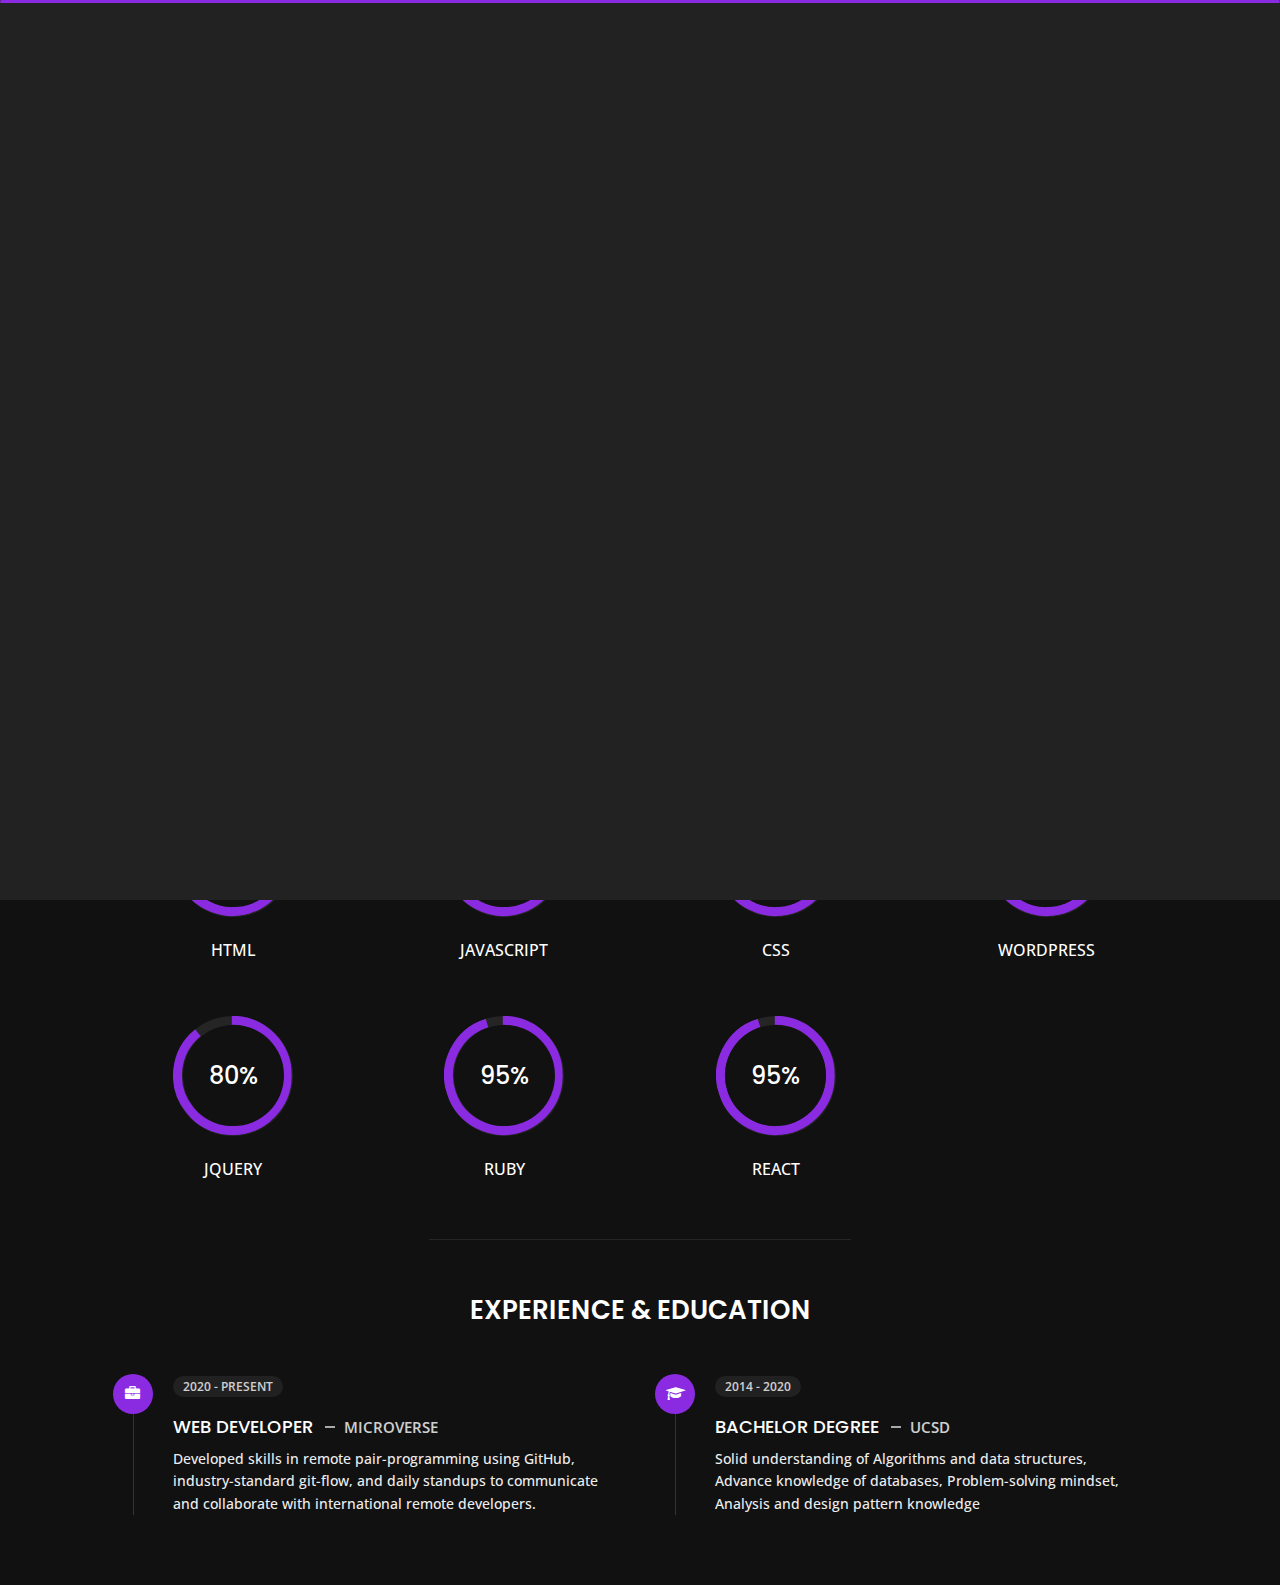
==== commit f31f86a5: "Complete about me page" ====
--- a/about.html
+++ b/about.html
@@ -3,7 +3,7 @@
 
 <head>
     <meta charset="utf-8">
-    <title>About - Tunis Personal Portfolio</title>
+    <title>About - Widzmarc Personal Portfolio</title>
     <meta name="viewport" content="width=device-width, initial-scale=1">
 
     <!-- Template Google Fonts -->
@@ -102,24 +102,23 @@
                     </div>
                     <div class="col-6">
                         <ul class="about-list list-unstyled open-sans-font">
-                            <li> <span class="title">first name :</span> <span class="value d-block d-sm-inline-block d-lg-block d-xl-inline-block">Steve</span> </li>
-                            <li> <span class="title">last name :</span> <span class="value d-block d-sm-inline-block d-lg-block d-xl-inline-block">Milner</span> </li>
+                            <li> <span class="title">first name :</span> <span class="value d-block d-sm-inline-block d-lg-block d-xl-inline-block">Widzmarc Jean Nesly</span> </li>
+                            <li> <span class="title">last name :</span> <span class="value d-block d-sm-inline-block d-lg-block d-xl-inline-block">Phelle</span> </li>
                             <li> <span class="title">Age :</span> <span class="value d-block d-sm-inline-block d-lg-block d-xl-inline-block">27 Years</span> </li>
-                            <li> <span class="title">Nationality :</span> <span class="value d-block d-sm-inline-block d-lg-block d-xl-inline-block">Tunisian</span> </li>
+                            <li> <span class="title">Nationality :</span> <span class="value d-block d-sm-inline-block d-lg-block d-xl-inline-block">Haitian</span> </li>
                             <li> <span class="title">Freelance :</span> <span class="value d-block d-sm-inline-block d-lg-block d-xl-inline-block">Available</span> </li>
                         </ul>
                     </div>
                     <div class="col-6">
                         <ul class="about-list list-unstyled open-sans-font">
-                            <li> <span class="title">Address :</span> <span class="value d-block d-sm-inline-block d-lg-block d-xl-inline-block">Tunis</span> </li>
-                            <li> <span class="title">phone :</span> <span class="value d-block d-sm-inline-block d-lg-block d-xl-inline-block">+21621184010</span> </li>
-                            <li> <span class="title">Email :</span> <span class="value d-block d-sm-inline-block d-lg-block d-xl-inline-block">you@mail.com</span> </li>
-                            <li> <span class="title">Skype :</span> <span class="value d-block d-sm-inline-block d-lg-block d-xl-inline-block">steve.milner</span> </li>
-                            <li> <span class="title">langages :</span> <span class="value d-block d-sm-inline-block d-lg-block d-xl-inline-block">French, English</span> </li>
+                            <li> <span class="title">Address :</span> <span class="value d-block d-sm-inline-block d-lg-block d-xl-inline-block">Las Americas, Calle 32</span> </li>
+                            <li> <span class="title">phone :</span> <span class="value d-block d-sm-inline-block d-lg-block d-xl-inline-block">+18095065508</span> </li>
+                            <li> <span class="title">Email :</span> <span class="value d-block d-sm-inline-block d-lg-block d-xl-inline-block">widzmarc@gmail.com</span> </li>
+                            <li> <span class="title">langages :</span> <span class="value d-block d-sm-inline-block d-lg-block d-xl-inline-block">French, English, Spanish</span> </li>
                         </ul>
                     </div>
                     <div class="col-12 mt-3">
-                        <a class="button" href="#">
+                        <a class="button" href="./CV/resume.pdf" download>
                             <span class="button-text">Download CV</span>
                             <span class="button-icon fa fa-download"></span>
                         </a>
@@ -132,7 +131,7 @@
                 <div class="row">
                     <div class="col-6">
                         <div class="box-stats with-margin">
-                            <h3 class="poppins-font position-relative">12</h3>
+                            <h3 class="poppins-font position-relative">2</h3>
                             <p class="open-sans-font m-0 position-relative text-uppercase">years of <span class="d-block">experience</span></p>
                         </div>
                     </div>
@@ -144,16 +143,16 @@
                     </div>
                     <div class="col-6">
                         <div class="box-stats">
-                            <h3 class="poppins-font position-relative">81</h3>
+                            <h3 class="poppins-font position-relative">99</h3>
                             <p class="open-sans-font m-0 position-relative text-uppercase">Happy<span class="d-block">customers</span></p>
                         </div>
                     </div>
-                    <div class="col-6">
+                    <!-- <div class="col-6">
                         <div class="box-stats">
-                            <h3 class="poppins-font position-relative">53</h3>
+                            <h3 class="poppins-font position-relative">0</h3>
                             <p class="open-sans-font m-0 position-relative text-uppercase">awards <span class="d-block">won</span></p>
                         </div>
-                    </div>
+                    </div> -->
                 </div>
             </div>
             <!-- Boxes Ends -->
@@ -165,8 +164,8 @@
                 <h3 class="text-uppercase pb-4 pb-sm-5 mb-3 mb-sm-0 text-left text-sm-center custom-title ft-wt-600">My Skills</h3>
             </div>
             <div class="col-6 col-md-3 mb-3 mb-sm-5">
-                <div class="c100 p25">
-                    <span>25%</span>
+                <div class="c100 p95">
+                    <span>95%</span>
                     <div class="slice">
                         <div class="bar"></div>
                         <div class="fill"></div>
@@ -175,8 +174,8 @@
                 <h6 class="text-uppercase open-sans-font text-center mt-2 mt-sm-4">html</h6>
             </div>
             <div class="col-6 col-md-3 mb-3 mb-sm-5">
-                <div class="c100 p89">
-                    <span>89%</span>
+                <div class="c100 p95">
+                    <span>95%</span>
                     <div class="slice">
                         <div class="bar"></div>
                         <div class="fill"></div>
@@ -185,8 +184,8 @@
                 <h6 class="text-uppercase open-sans-font text-center mt-2 mt-sm-4">javascript</h6>
             </div>
             <div class="col-6 col-md-3 mb-3 mb-sm-5">
-                <div class="c100 p70">
-                    <span>70%</span>
+                <div class="c100 p95">
+                    <span>95%</span>
                     <div class="slice">
                         <div class="bar"></div>
                         <div class="fill"></div>
@@ -194,7 +193,7 @@
                 </div>
                 <h6 class="text-uppercase open-sans-font text-center mt-2 mt-sm-4">css</h6>
             </div>
-            <div class="col-6 col-md-3 mb-3 mb-sm-5">
+            <!-- <div class="col-6 col-md-3 mb-3 mb-sm-5">
                 <div class="c100 p66">
                     <span>66%</span>
                     <div class="slice">
@@ -203,7 +202,7 @@
                     </div>
                 </div>
                 <h6 class="text-uppercase open-sans-font text-center mt-2 mt-sm-4">php</h6>
-            </div>
+            </div> -->
             <div class="col-6 col-md-3 mb-3 mb-sm-5">
                 <div class="c100 p95">
                     <span>95%</span>
@@ -215,8 +214,8 @@
                 <h6 class="text-uppercase open-sans-font text-center mt-2 mt-sm-4">wordpress</h6>
             </div>
             <div class="col-6 col-md-3 mb-3 mb-sm-5">
-                <div class="c100 p50">
-                    <span>50%</span>
+                <div class="c100 p89">
+                    <span>80%</span>
                     <div class="slice">
                         <div class="bar"></div>
                         <div class="fill"></div>
@@ -225,18 +224,18 @@
                 <h6 class="text-uppercase open-sans-font text-center mt-2 mt-sm-4">jquery</h6>
             </div>
             <div class="col-6 col-md-3 mb-3 mb-sm-5">
-                <div class="c100 p65">
-                    <span>65%</span>
-                    <div class="slice">
-                        <div class="bar"></div>
-                        <div class="fill"></div>
-                    </div>
-                </div>
-                <h6 class="text-uppercase open-sans-font text-center mt-2 mt-sm-4">angular</h6>
-            </div>
-            <div class="col-6 col-md-3 mb-3 mb-sm-5">
-                <div class="c100 p45">
-                    <span>45%</span>
+                <div class="c100 p95">
+                    <span>95%</span>
+                    <div class="slice">
+                        <div class="bar"></div>
+                        <div class="fill"></div>
+                    </div>
+                </div>
+                <h6 class="text-uppercase open-sans-font text-center mt-2 mt-sm-4">ruby</h6>
+            </div>
+            <div class="col-6 col-md-3 mb-3 mb-sm-5">
+                <div class="c100 p95">
+                    <span>95%</span>
                     <div class="slice">
                         <div class="bar"></div>
                         <div class="fill"></div>
@@ -259,11 +258,11 @@
                             <div class="icon">
                                 <i class="fa fa-briefcase"></i>
                             </div>
-                            <span class="time open-sans-font text-uppercase">2018 - Present</span>
-                            <h5 class="poppins-font text-uppercase">Web Developer <span class="place open-sans-font">Envato</span></h5>
-                            <p class="open-sans-font">Lorem ipsum dolor sit amet, consectetur tempor incididunt ut labore adipisicing elit, </p>
+                            <span class="time open-sans-font text-uppercase">2020 - Present</span>
+                            <h5 class="poppins-font text-uppercase">Web Developer <span class="place open-sans-font">Microverse</span></h5>
+                            <p class="open-sans-font">Developed skills in remote pair-programming using GitHub, industry-standard git-flow, and daily standups to communicate and collaborate with international remote developers.</p>
                         </li>
-                        <li>
+                        <!-- <li>
                             <div class="icon">
                                 <i class="fa fa-briefcase"></i>
                             </div>
@@ -278,7 +277,7 @@
                             <span class="time open-sans-font text-uppercase">2005 - 2013</span>
                             <h5 class="poppins-font text-uppercase">Consultant <span class="place open-sans-font">Videohive</span></h5>
                             <p class="open-sans-font">Lorem ipsum dolor sit amet, tempor incididunt ut laboreconsectetur elit, sed do eiusmod tempor duntt</p>
-                        </li>
+                        </li> -->
                     </ul>
                 </div>
             </div>
@@ -289,11 +288,11 @@
                             <div class="icon">
                                 <i class="fa fa-graduation-cap"></i>
                             </div>
-                            <span class="time open-sans-font text-uppercase">2015</span>
-                            <h5 class="poppins-font text-uppercase">Engineering Degree <span class="place open-sans-font">Oxford University</span></h5>
-                            <p class="open-sans-font">Lorem ipsum dolor sit amet, consectetur adipisicing elit, sed do tempor incididunt ut labore</p>
+                            <span class="time open-sans-font text-uppercase">2014 - 2020</span>
+                            <h5 class="poppins-font text-uppercase">Bachelor Degree <span class="place open-sans-font">UCSD</span></h5>
+                            <p class="open-sans-font">Solid understanding of Algorithms and data structures, Advance knowledge of databases, Problem-solving mindset, Analysis and design pattern knowledge </p>
                         </li>
-                        <li>
+                        <!-- <li>
                             <div class="icon">
                                 <i class="fa fa-graduation-cap"></i>
                             </div>
@@ -308,7 +307,7 @@
                             <span class="time open-sans-font text-uppercase">2009</span>
                             <h5 class="poppins-font text-uppercase">Bachelor Degree <span class="place open-sans-font">Tunis High School</span></h5>
                             <p class="open-sans-font">Lorem ipsum dolor sit amet, consectetur adipisicing elit, sed do eiusmod tempor ut labore</p>
-                        </li>
+                        </li> -->
                     </ul>
                 </div>
             </div>
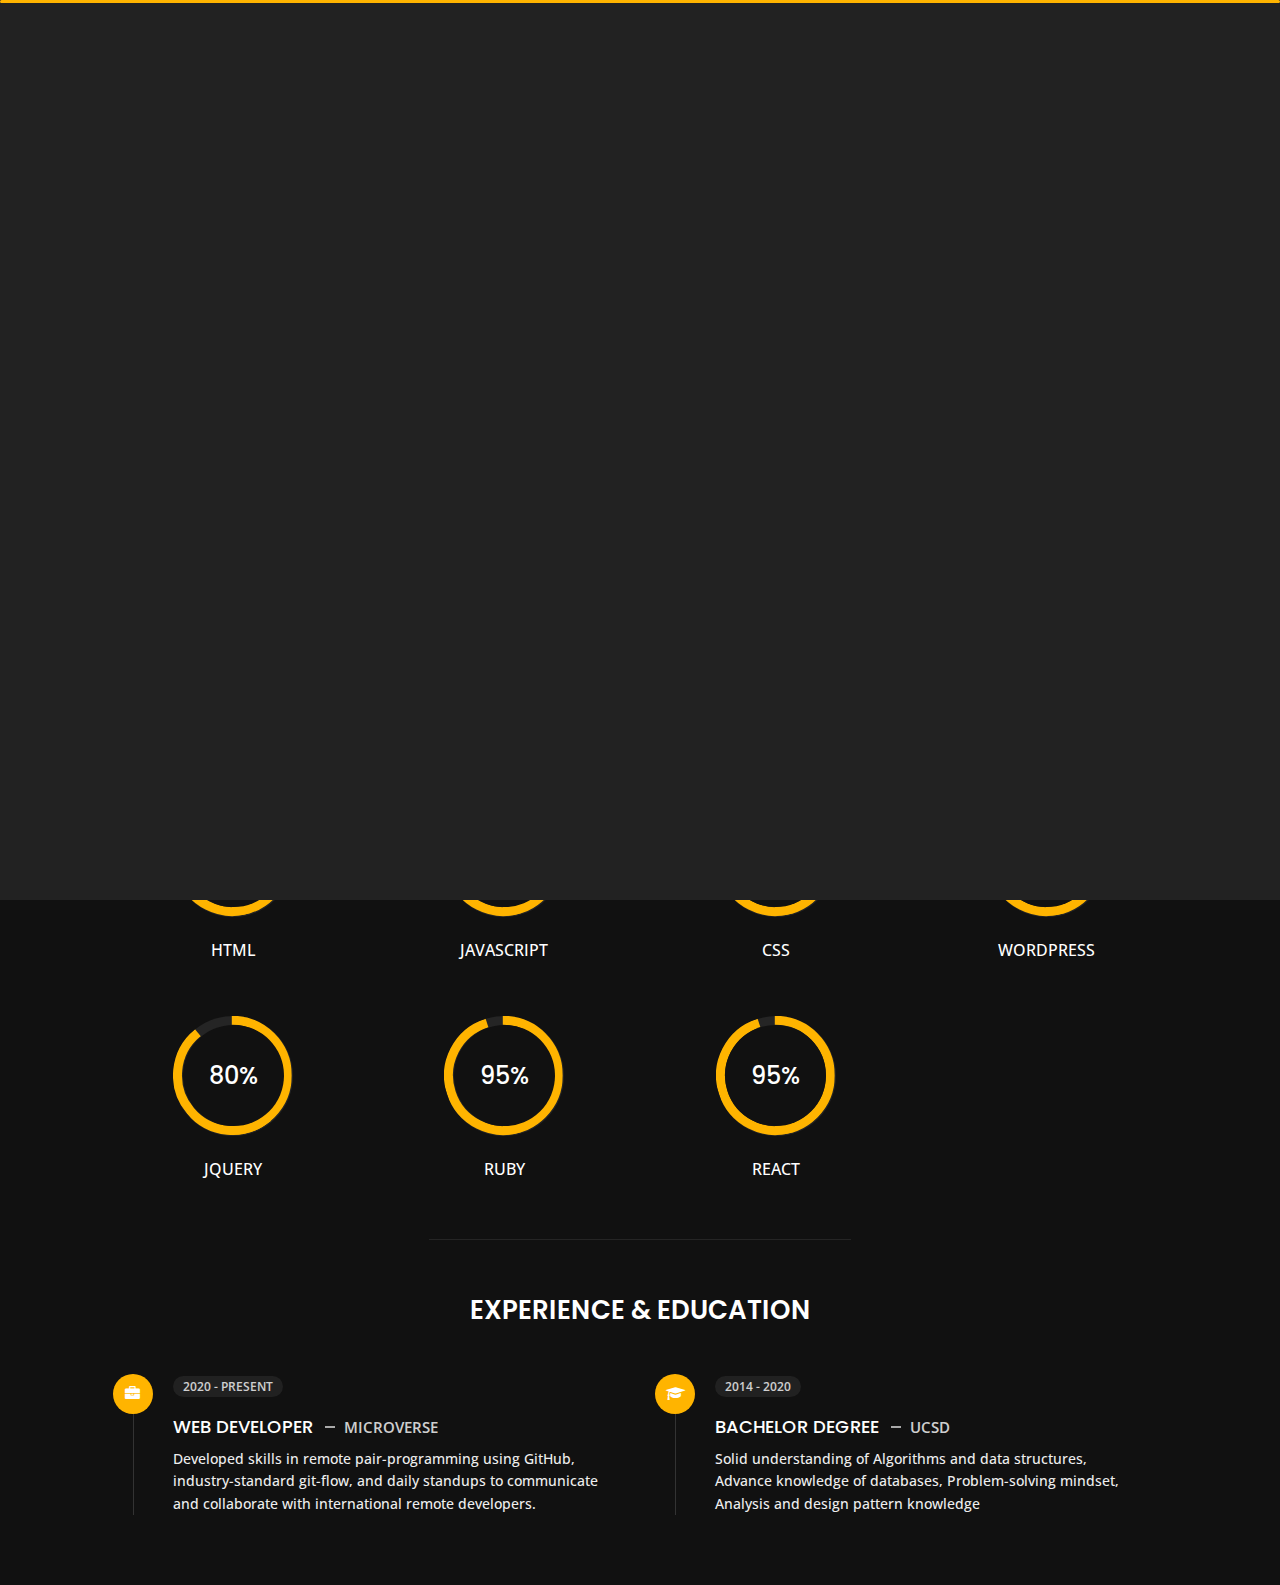
==== commit 1eff892e: "Change theme color" ====
--- a/about.html
+++ b/about.html
@@ -19,7 +19,7 @@
     <link href="css/style.css" rel="stylesheet">
 
     <!-- CSS Skin File -->
-    <link href="css/skins/blueviolet.css" rel="stylesheet">
+    <link href="css/skins/yellow.css" rel="stylesheet">
 
     <!-- Modernizr JS File -->
     <script src="js/modernizr.custom.js"></script>
@@ -54,12 +54,12 @@
                 <h2>Contact</h2>
             </a>
         </li>
-        <li class="icon-box">
+        <!-- <li class="icon-box">
             <i class="fa fa-comments"></i>
             <a href="blog.html">
                 <h2>Blog</h2>
             </a>
-        </li>
+        </li> -->
     </ul>
     <!-- Fixed Navigation Ends -->
     <!-- Mobile Menu Starts -->
@@ -74,7 +74,7 @@
                 <li class="active"><a href="about.html"><i class="fa fa-user"></i><span>About</span></a></li>
                 <li><a href="portfolio.html"><i class="fa fa-folder-open"></i><span>Portfolio</span></a></li>
                 <li><a href="contact.html"><i class="fa fa-envelope-open"></i><span>Contact</span></a></li>
-                <li><a href="blog.html"><i class="fa fa-comments"></i><span>Blog</span></a></li>
+                <!-- <li><a href="blog.html"><i class="fa fa-comments"></i><span>Blog</span></a></li> -->
             </ul>
         </div>
     </nav>
@@ -98,7 +98,7 @@
                         <h3 class="text-uppercase custom-title mb-0 ft-wt-600">personal infos</h3>
                     </div>
                     <div class="col-12 d-block d-sm-none">
-                        <img src="http://via.placeholder.com/300x300.jpg" class="img-fluid main-img-mobile" alt="my picture" />
+                        <img src="img/profil/new_profil.png" class="img-fluid main-img-mobile" alt="my picture" />
                     </div>
                     <div class="col-6">
                         <ul class="about-list list-unstyled open-sans-font">
--- a/css/skins/yellow.css
+++ b/css/skins/yellow.css
@@ -0,0 +1,58 @@
+/* =================================================================== */
+/* YELLOW #ffb400
+====================================================================== */
+
+.home h1,
+.about .box-stats h3,
+.title-section h1 span,
+#menu li.active a,
+body.light #menu li.active a,
+.blog .post-container:hover .post-content .entry-header h3 a,
+.blog .post-content .entry-header h3 a:hover,
+.contact .custom-span-contact i,
+.portfolio .slideshow figcaption h3,
+.portfolio .slideshow a,
+.portfolio .grid figure:hover figcaption,
+.blog-post .meta i{
+	color: #ffb400;
+}
+.home .home-details h1:before,
+.about .resume-box .icon,
+.contact ul.social li a:hover,
+body.light.contact ul.social li a:hover,
+.preloader .loader,
+.blog .page-link:hover,
+.blog .page-item.active .page-link,
+body.light.blog .page-link:hover,
+body.light.blog .page-item.active .page-link,
+.portfolio .grid li figure div,
+.header ul.icon-menu li.icon-box.active, .header ul.icon-menu li.icon-box:hover,
+body.light .header ul.icon-menu li.icon-box.active, body.light  .header ul.icon-menu li.icon-box:hover,
+.btn,
+.header .icon-box h2,
+.home .color-block,
+.title-section hr,
+.portfolio .slideshow .carousel-indicators li.active,
+.button:before,
+.button-icon{
+	background-color: #ffb400;
+}
+.contact .contactform input[type=text]:focus,
+.contact .contactform input[type=email]:focus,
+.contact .contactform textarea:focus,
+body.light.contact .contactform input[type=text]:focus,
+body.light.contact .contactform input[type=email]:focus,
+body.light.contact .contactform textarea:focus,
+.blog .page-item.active .page-link,
+.blog .page-link:hover,
+body.light.blog .page-item.active .page-link,
+body.light.blog .page-link:hover,
+.button{
+	border: 1px solid #ffb400;
+}
+.blog .post-thumb {
+	border-bottom: 5px solid #ffb400;
+}
+.pie, .c100 .bar, .c100.p51 .fill, .c100.p52 .fill, .c100.p53 .fill, .c100.p54 .fill, .c100.p55 .fill, .c100.p56 .fill, .c100.p57 .fill, .c100.p58 .fill, .c100.p59 .fill, .c100.p60 .fill, .c100.p61 .fill, .c100.p62 .fill, .c100.p63 .fill, .c100.p64 .fill, .c100.p65 .fill, .c100.p66 .fill, .c100.p67 .fill, .c100.p68 .fill, .c100.p69 .fill, .c100.p70 .fill, .c100.p71 .fill, .c100.p72 .fill, .c100.p73 .fill, .c100.p74 .fill, .c100.p75 .fill, .c100.p76 .fill, .c100.p77 .fill, .c100.p78 .fill, .c100.p79 .fill, .c100.p80 .fill, .c100.p81 .fill, .c100.p82 .fill, .c100.p83 .fill, .c100.p84 .fill, .c100.p85 .fill, .c100.p86 .fill, .c100.p87 .fill, .c100.p88 .fill, .c100.p89 .fill, .c100.p90 .fill, .c100.p91 .fill, .c100.p92 .fill, .c100.p93 .fill, .c100.p94 .fill, .c100.p95 .fill, .c100.p96 .fill, .c100.p97 .fill, .c100.p98 .fill, .c100.p99 .fill, .c100.p100 .fill {
+	border: 0.08em solid #ffb400;
+}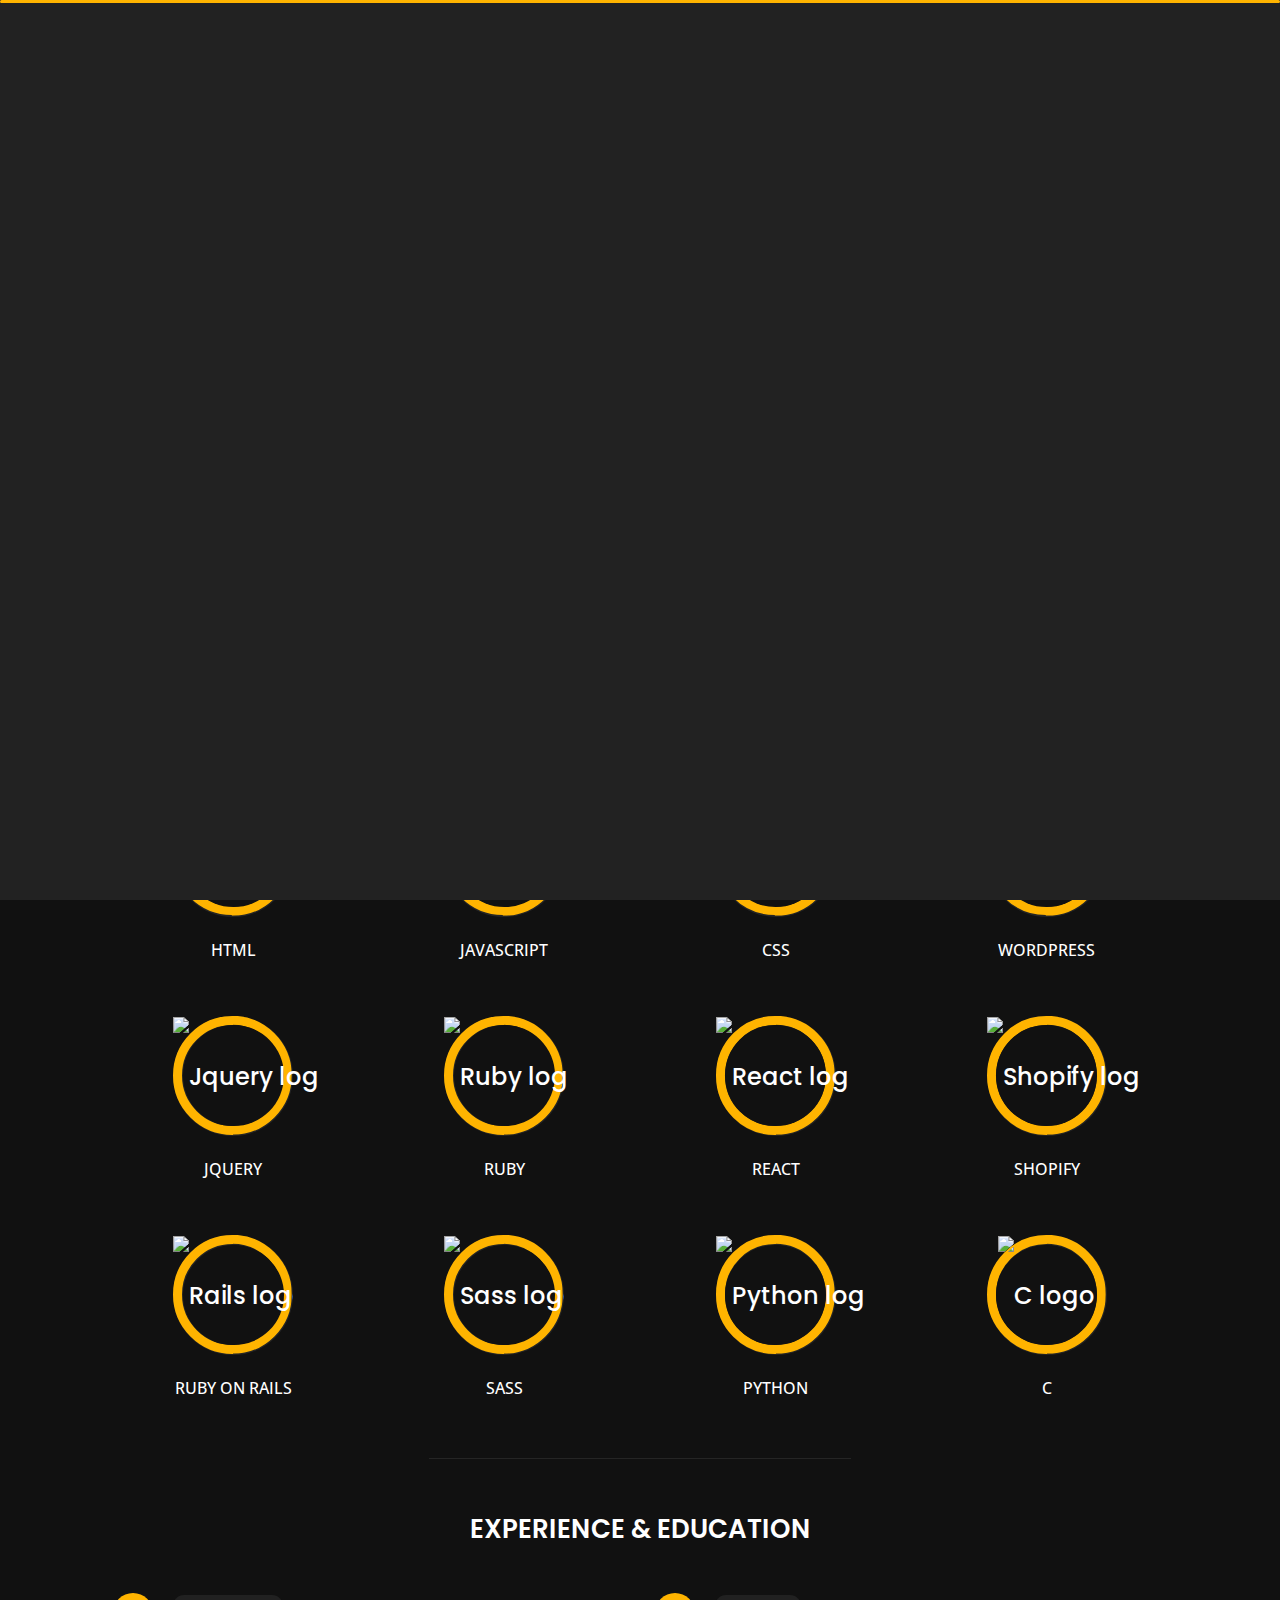
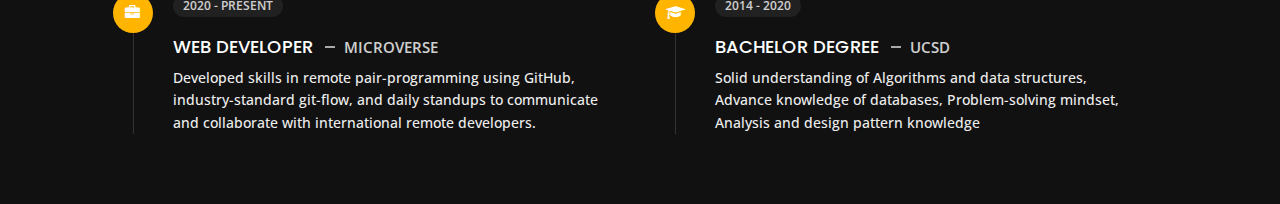
==== commit fffb9fe7: "Remove self grading" ====
--- a/about.html
+++ b/about.html
@@ -164,8 +164,8 @@
                 <h3 class="text-uppercase pb-4 pb-sm-5 mb-3 mb-sm-0 text-left text-sm-center custom-title ft-wt-600">My Skills</h3>
             </div>
             <div class="col-6 col-md-3 mb-3 mb-sm-5">
-                <div class="c100 p95">
-                    <span>95%</span>
+                <div class="c100 p100">
+                    <span><img class="logo" src="img/logo1.png" alt="HTML logo"></span>
                     <div class="slice">
                         <div class="bar"></div>
                         <div class="fill"></div>
@@ -174,8 +174,8 @@
                 <h6 class="text-uppercase open-sans-font text-center mt-2 mt-sm-4">html</h6>
             </div>
             <div class="col-6 col-md-3 mb-3 mb-sm-5">
-                <div class="c100 p95">
-                    <span>95%</span>
+                <div class="c100 p100">
+                    <span><img class="logo" src="img/logo2.png" alt="JavaScript logo"></span>
                     <div class="slice">
                         <div class="bar"></div>
                         <div class="fill"></div>
@@ -184,8 +184,8 @@
                 <h6 class="text-uppercase open-sans-font text-center mt-2 mt-sm-4">javascript</h6>
             </div>
             <div class="col-6 col-md-3 mb-3 mb-sm-5">
-                <div class="c100 p95">
-                    <span>95%</span>
+                <div class="c100 p100">
+                    <span><img class="logo" src="img/logo3.png" alt="CSS logo"></span>
                     <div class="slice">
                         <div class="bar"></div>
                         <div class="fill"></div>
@@ -204,8 +204,8 @@
                 <h6 class="text-uppercase open-sans-font text-center mt-2 mt-sm-4">php</h6>
             </div> -->
             <div class="col-6 col-md-3 mb-3 mb-sm-5">
-                <div class="c100 p95">
-                    <span>95%</span>
+                <div class="c100 p100">
+                    <span><img class="logo" src="img/logo4.png" alt="wordpress logo"></span>
                     <div class="slice">
                         <div class="bar"></div>
                         <div class="fill"></div>
@@ -214,8 +214,8 @@
                 <h6 class="text-uppercase open-sans-font text-center mt-2 mt-sm-4">wordpress</h6>
             </div>
             <div class="col-6 col-md-3 mb-3 mb-sm-5">
-                <div class="c100 p89">
-                    <span>80%</span>
+                <div class="c100 p100">
+                    <span><img class="logo" src="img/logo5.png" alt="Jquery logo"></span>
                     <div class="slice">
                         <div class="bar"></div>
                         <div class="fill"></div>
@@ -224,8 +224,8 @@
                 <h6 class="text-uppercase open-sans-font text-center mt-2 mt-sm-4">jquery</h6>
             </div>
             <div class="col-6 col-md-3 mb-3 mb-sm-5">
-                <div class="c100 p95">
-                    <span>95%</span>
+                <div class="c100 p100">
+                    <span><img class="logo" src="img/logo6.png" alt="Ruby logo"></span>
                     <div class="slice">
                         <div class="bar"></div>
                         <div class="fill"></div>
@@ -234,14 +234,64 @@
                 <h6 class="text-uppercase open-sans-font text-center mt-2 mt-sm-4">ruby</h6>
             </div>
             <div class="col-6 col-md-3 mb-3 mb-sm-5">
-                <div class="c100 p95">
-                    <span>95%</span>
+                <div class="c100 p100">
+                    <span><img class="logo" src="img/logo7.png" alt="React logo"></span>
                     <div class="slice">
                         <div class="bar"></div>
                         <div class="fill"></div>
                     </div>
                 </div>
                 <h6 class="text-uppercase open-sans-font text-center mt-2 mt-sm-4">react</h6>
+            </div>
+            <div class="col-6 col-md-3 mb-3 mb-sm-5">
+                <div class="c100 p100">
+                    <span><img class="logo" src="img/logo8.png" alt="Shopify logo"></span>
+                    <div class="slice">
+                        <div class="bar"></div>
+                        <div class="fill"></div>
+                    </div>
+                </div>
+                <h6 class="text-uppercase open-sans-font text-center mt-2 mt-sm-4">Shopify</h6>
+            </div>
+            <div class="col-6 col-md-3 mb-3 mb-sm-5">
+                <div class="c100 p100">
+                    <span><img class="logo" src="img/logo9.png" alt="Rails logo"></span>
+                    <div class="slice">
+                        <div class="bar"></div>
+                        <div class="fill"></div>
+                    </div>
+                </div>
+                <h6 class="text-uppercase open-sans-font text-center mt-2 mt-sm-4">Ruby on Rails</h6>
+            </div>
+            <div class="col-6 col-md-3 mb-3 mb-sm-5">
+                <div class="c100 p100">
+                    <span><img class="logo" src="img/logo10.png" alt="Sass logo"></span>
+                    <div class="slice">
+                        <div class="bar"></div>
+                        <div class="fill"></div>
+                    </div>
+                </div>
+                <h6 class="text-uppercase open-sans-font text-center mt-2 mt-sm-4">Sass</h6>
+            </div>
+            <div class="col-6 col-md-3 mb-3 mb-sm-5">
+                <div class="c100 p100">
+                    <span><img class="logo" src="img/logo11.png" alt="Python logo"></span>
+                    <div class="slice">
+                        <div class="bar"></div>
+                        <div class="fill"></div>
+                    </div>
+                </div>
+                <h6 class="text-uppercase open-sans-font text-center mt-2 mt-sm-4">Python</h6>
+            </div>
+            <div class="col-6 col-md-3 mb-3 mb-sm-5">
+                <div class="c100 p100">
+                    <span><img class="logo" src="img/logo12.png" alt="C logo"></span>
+                    <div class="slice">
+                        <div class="bar"></div>
+                        <div class="fill"></div>
+                    </div>
+                </div>
+                <h6 class="text-uppercase open-sans-font text-center mt-2 mt-sm-4">C</h6>
             </div>
         </div>
         <!-- Skills Ends -->
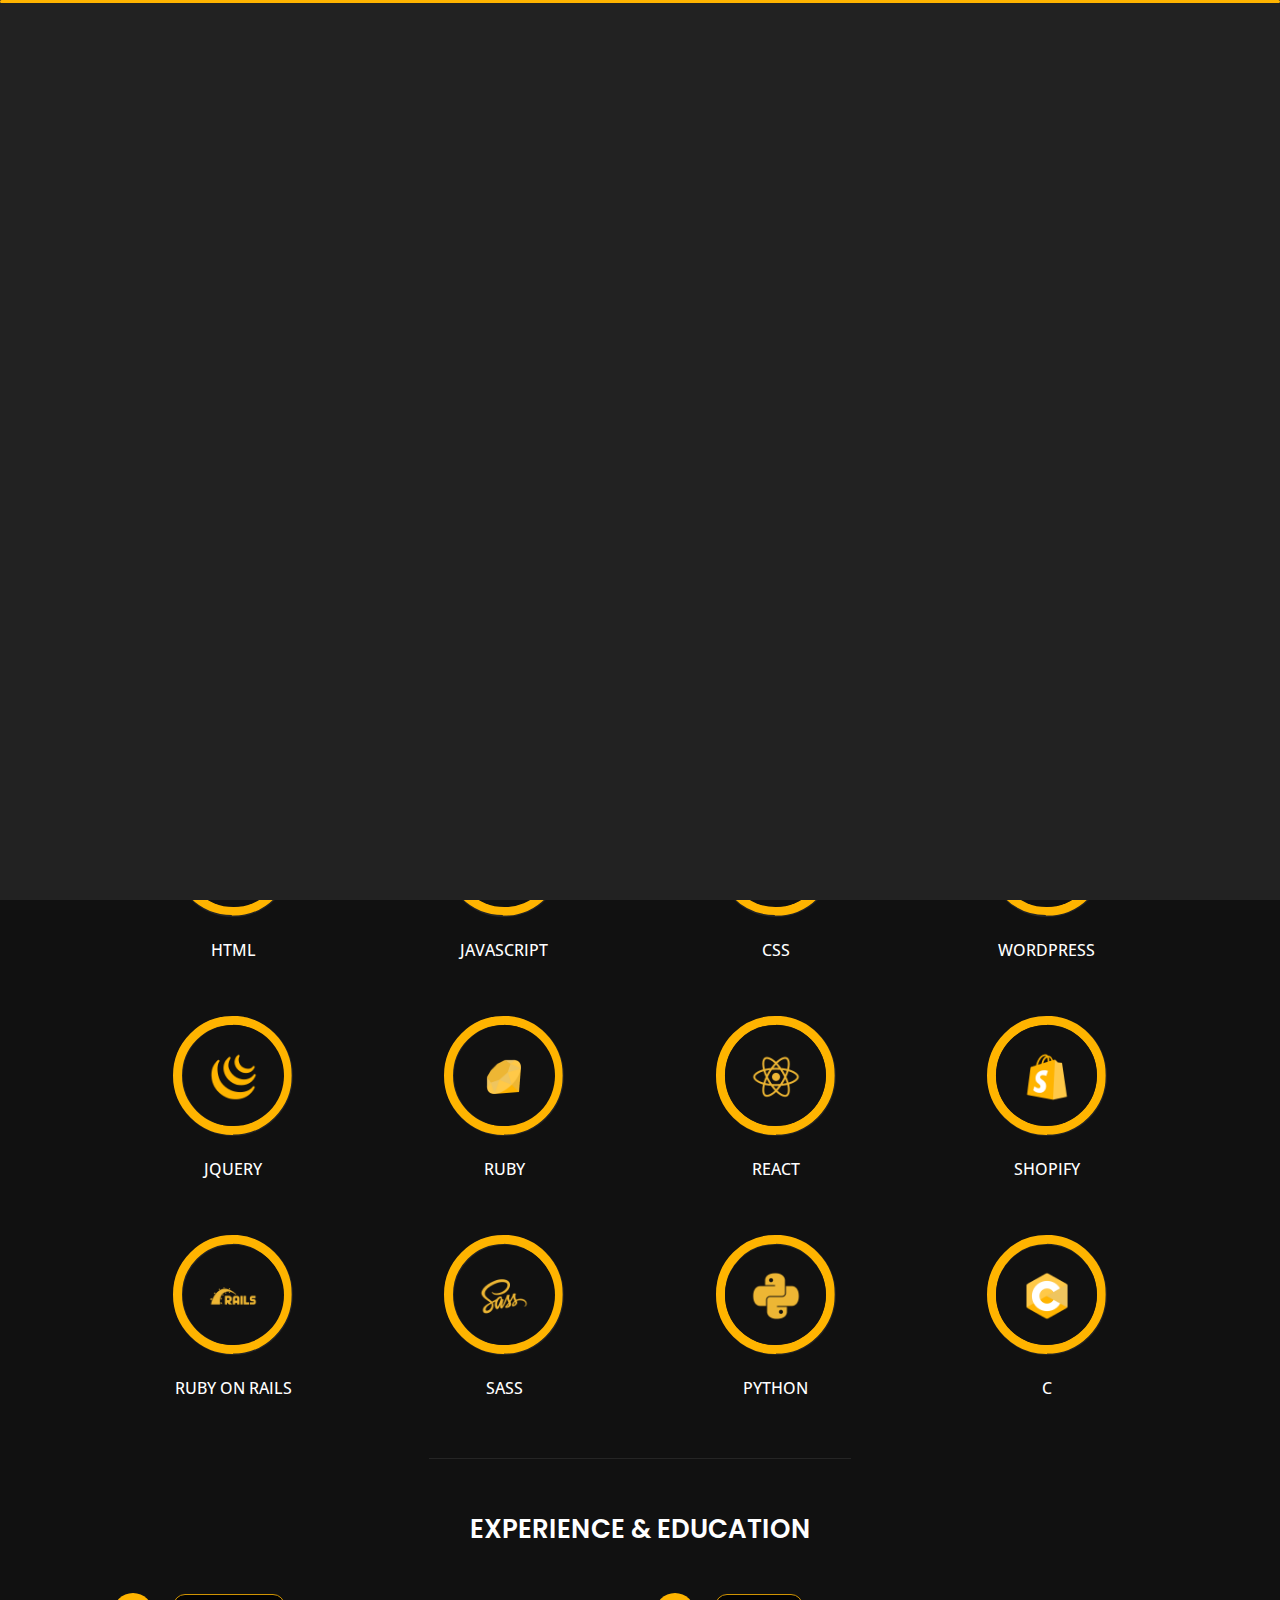
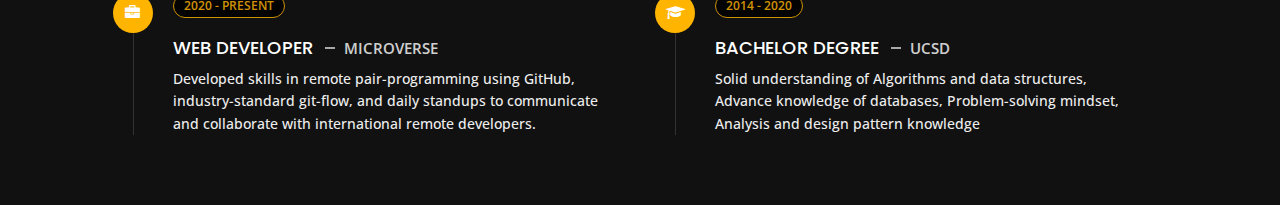
==== commit 5585651a: "Fixing mobile picture" ====
--- a/about.html
+++ b/about.html
@@ -98,7 +98,7 @@
                         <h3 class="text-uppercase custom-title mb-0 ft-wt-600">personal infos</h3>
                     </div>
                     <div class="col-12 d-block d-sm-none">
-                        <img src="img/profil/new_profil.png" class="img-fluid main-img-mobile" alt="my picture" />
+                        <img src="img/profil/new_profil.jpg" class="img-fluid main-img-mobile" alt="my picture" />
                     </div>
                     <div class="col-6">
                         <ul class="about-list list-unstyled open-sans-font">
--- a/css/style.css
+++ b/css/style.css
@@ -457,7 +457,7 @@
   }
 
   .header ul.icon-menu li.icon-box i {
-    color: #ddd;
+    color: #fff;
     font-size: 19px;
     transition: .3s;
   }
@@ -698,15 +698,16 @@
 }
 
 .about .resume-box .time {
-  color: #fff;
+  color: #ffb400;
   font-size: 12px;
   padding: 1px 10px;
   display: inline-block;
   margin-bottom: 12px;
   border-radius: 20px;
   font-weight: 600;
-  background-color: #252525;
   opacity: .8;
+  border: 1px solid #ffb400;
+  background-color: #000;
 }
 
 .about .resume-box h5 {
@@ -737,6 +738,11 @@
   left: 7px;
   top: 9px;
   opacity: .8;
+}
+
+.logo {
+  width: 95%;
+  height: 95%;
 }
 
 /* Skills */
@@ -1073,12 +1079,13 @@
   width: 40px;
   line-height: 42px;
   text-align: center;
-  color: #fff;
+  color: #ffb400;
   transition: .3s;
   font-size: 17px;
   margin: 0 6px;
-  background: #2b2a2a;
+  background: #000;
   border-radius: 50%;
+  border:1px solid #ffb400;
 }
 /* Form */
 .contact .contactform input[type=text],
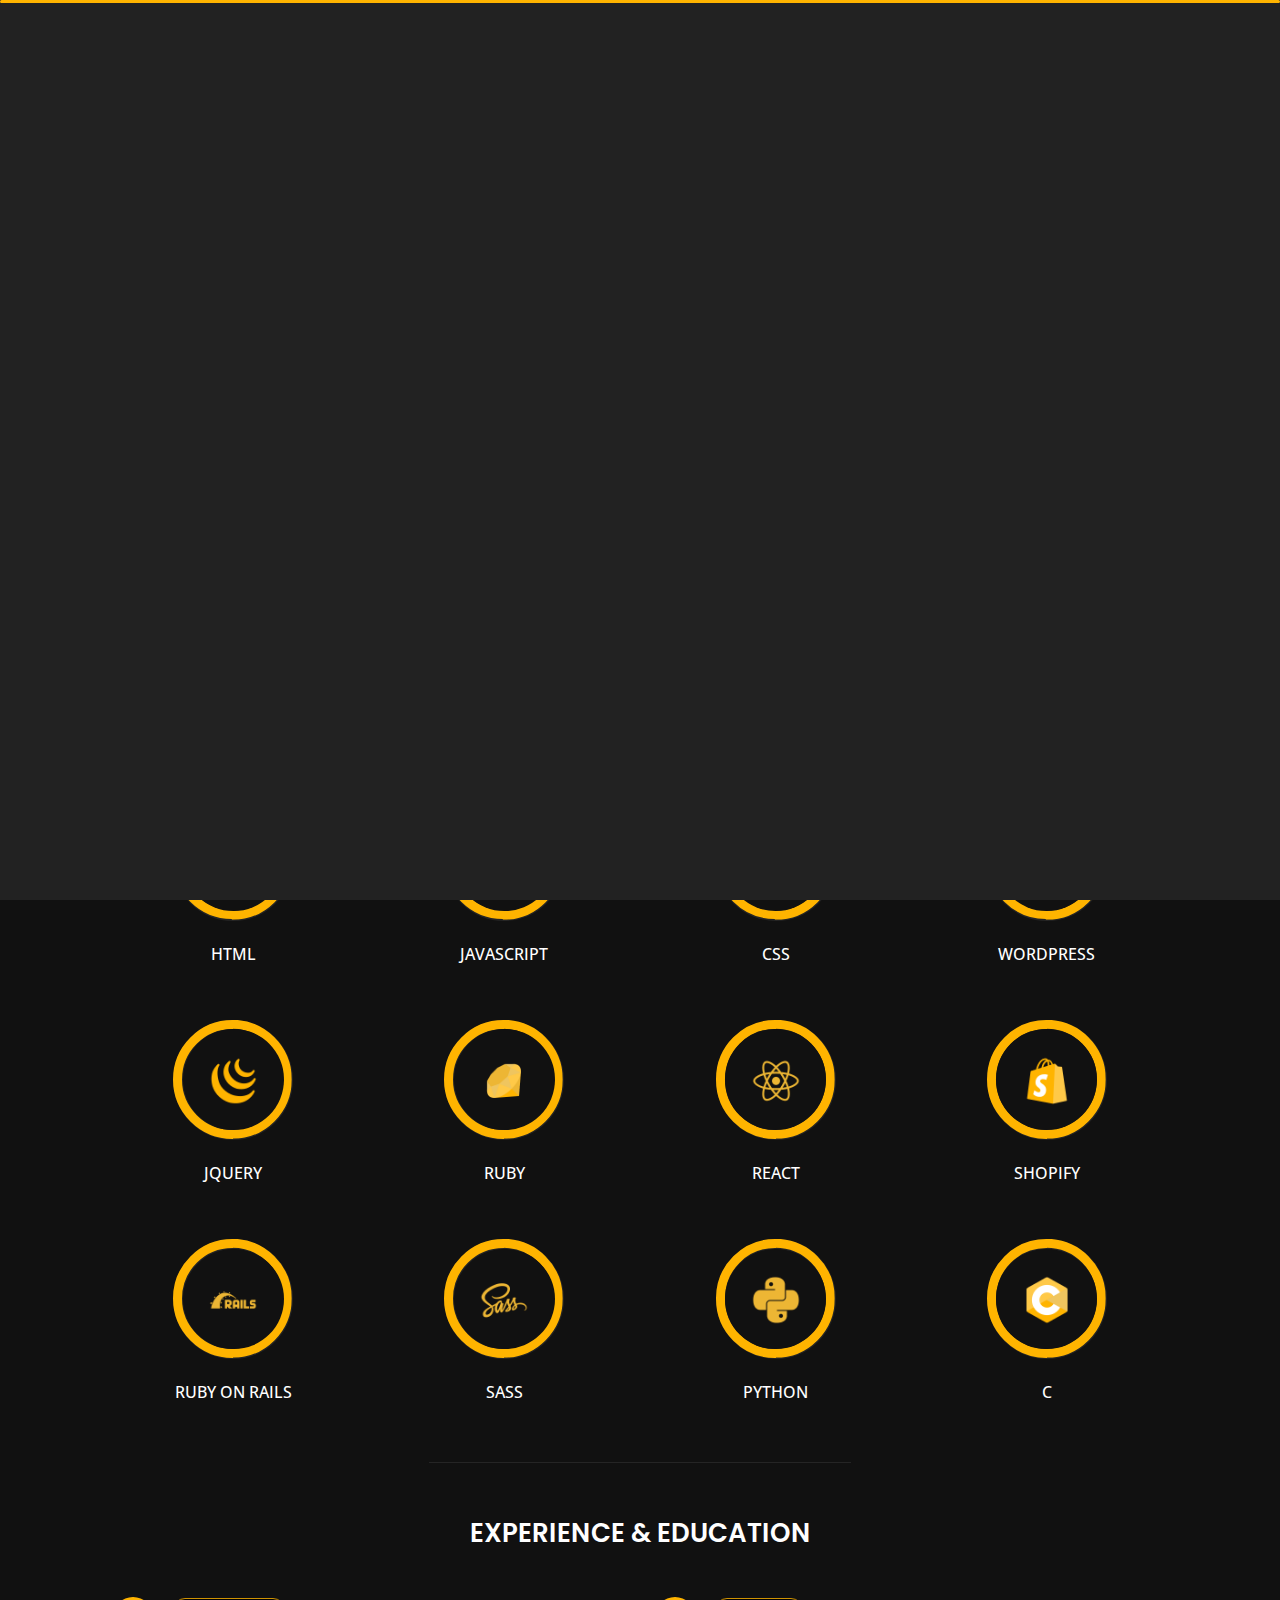
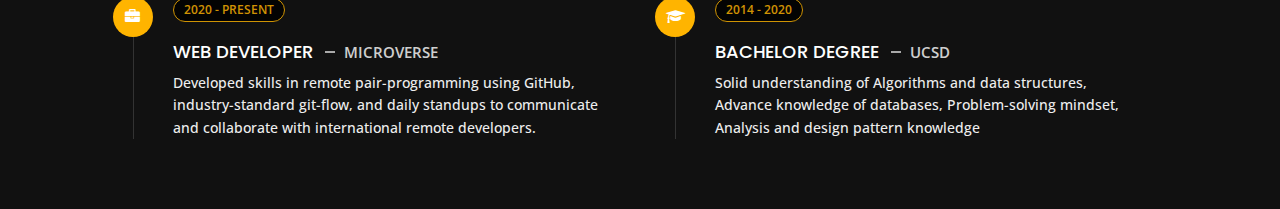
==== commit 7e148721: "Fixing about me seccion" ====
--- a/about.html
+++ b/about.html
@@ -104,14 +104,14 @@
                         <ul class="about-list list-unstyled open-sans-font">
                             <li> <span class="title">first name :</span> <span class="value d-block d-sm-inline-block d-lg-block d-xl-inline-block">Widzmarc Jean Nesly</span> </li>
                             <li> <span class="title">last name :</span> <span class="value d-block d-sm-inline-block d-lg-block d-xl-inline-block">Phelle</span> </li>
-                            <li> <span class="title">Age :</span> <span class="value d-block d-sm-inline-block d-lg-block d-xl-inline-block">27 Years</span> </li>
+                            <li> <span class="title">Age :</span> <span class="value d-block d-sm-inline-block d-lg-block d-xl-inline-block">29 Years</span> </li>
                             <li> <span class="title">Nationality :</span> <span class="value d-block d-sm-inline-block d-lg-block d-xl-inline-block">Haitian</span> </li>
                             <li> <span class="title">Freelance :</span> <span class="value d-block d-sm-inline-block d-lg-block d-xl-inline-block">Available</span> </li>
                         </ul>
                     </div>
                     <div class="col-6">
                         <ul class="about-list list-unstyled open-sans-font">
-                            <li> <span class="title">Address :</span> <span class="value d-block d-sm-inline-block d-lg-block d-xl-inline-block">Las Americas, Calle 32</span> </li>
+                            <li> <span class="title">Address :</span> <span class="value d-block d-sm-inline-block d-lg-block d-xl-inline-block">Santo Domingo Este, Calle Jesus de Nazareth</span> </li>
                             <li> <span class="title">phone :</span> <span class="value d-block d-sm-inline-block d-lg-block d-xl-inline-block">+18095065508</span> </li>
                             <li> <span class="title">Email :</span> <span class="value d-block d-sm-inline-block d-lg-block d-xl-inline-block">widzmarc@gmail.com</span> </li>
                             <li> <span class="title">langages :</span> <span class="value d-block d-sm-inline-block d-lg-block d-xl-inline-block">French, English, Spanish</span> </li>
@@ -131,16 +131,16 @@
                 <div class="row">
                     <div class="col-6">
                         <div class="box-stats with-margin">
-                            <h3 class="poppins-font position-relative">2</h3>
+                            <h3 class="poppins-font position-relative">4</h3>
                             <p class="open-sans-font m-0 position-relative text-uppercase">years of <span class="d-block">experience</span></p>
                         </div>
                     </div>
-                    <div class="col-6">
+                    <!-- <div class="col-6">
                         <div class="box-stats with-margin">
                             <h3 class="poppins-font position-relative">97</h3>
                             <p class="open-sans-font m-0 position-relative text-uppercase">completed <span class="d-block">projects</span></p>
                         </div>
-                    </div>
+                    </div> -->
                     <div class="col-6">
                         <div class="box-stats">
                             <h3 class="poppins-font position-relative">99</h3>
--- a/css/style.css
+++ b/css/style.css
@@ -536,8 +536,8 @@
 }
 
 .home .bg {
-  background-image: url(http://via.placeholder.com/610x1020);
-  background-size: cover;
+  /* background-image: url(http://via.placeholder.com/610x1020); */
+  background-size: contain;
   background-repeat: no-repeat;
   background-position: top;
   height: calc(100vh - 80px);
@@ -545,7 +545,6 @@
   border-radius: 30px;
   left: 40px;
   top: 40px;
-  box-shadow: 0 0 7px rgba(0,0,0,.9);
 }
 
 .home .container-home {
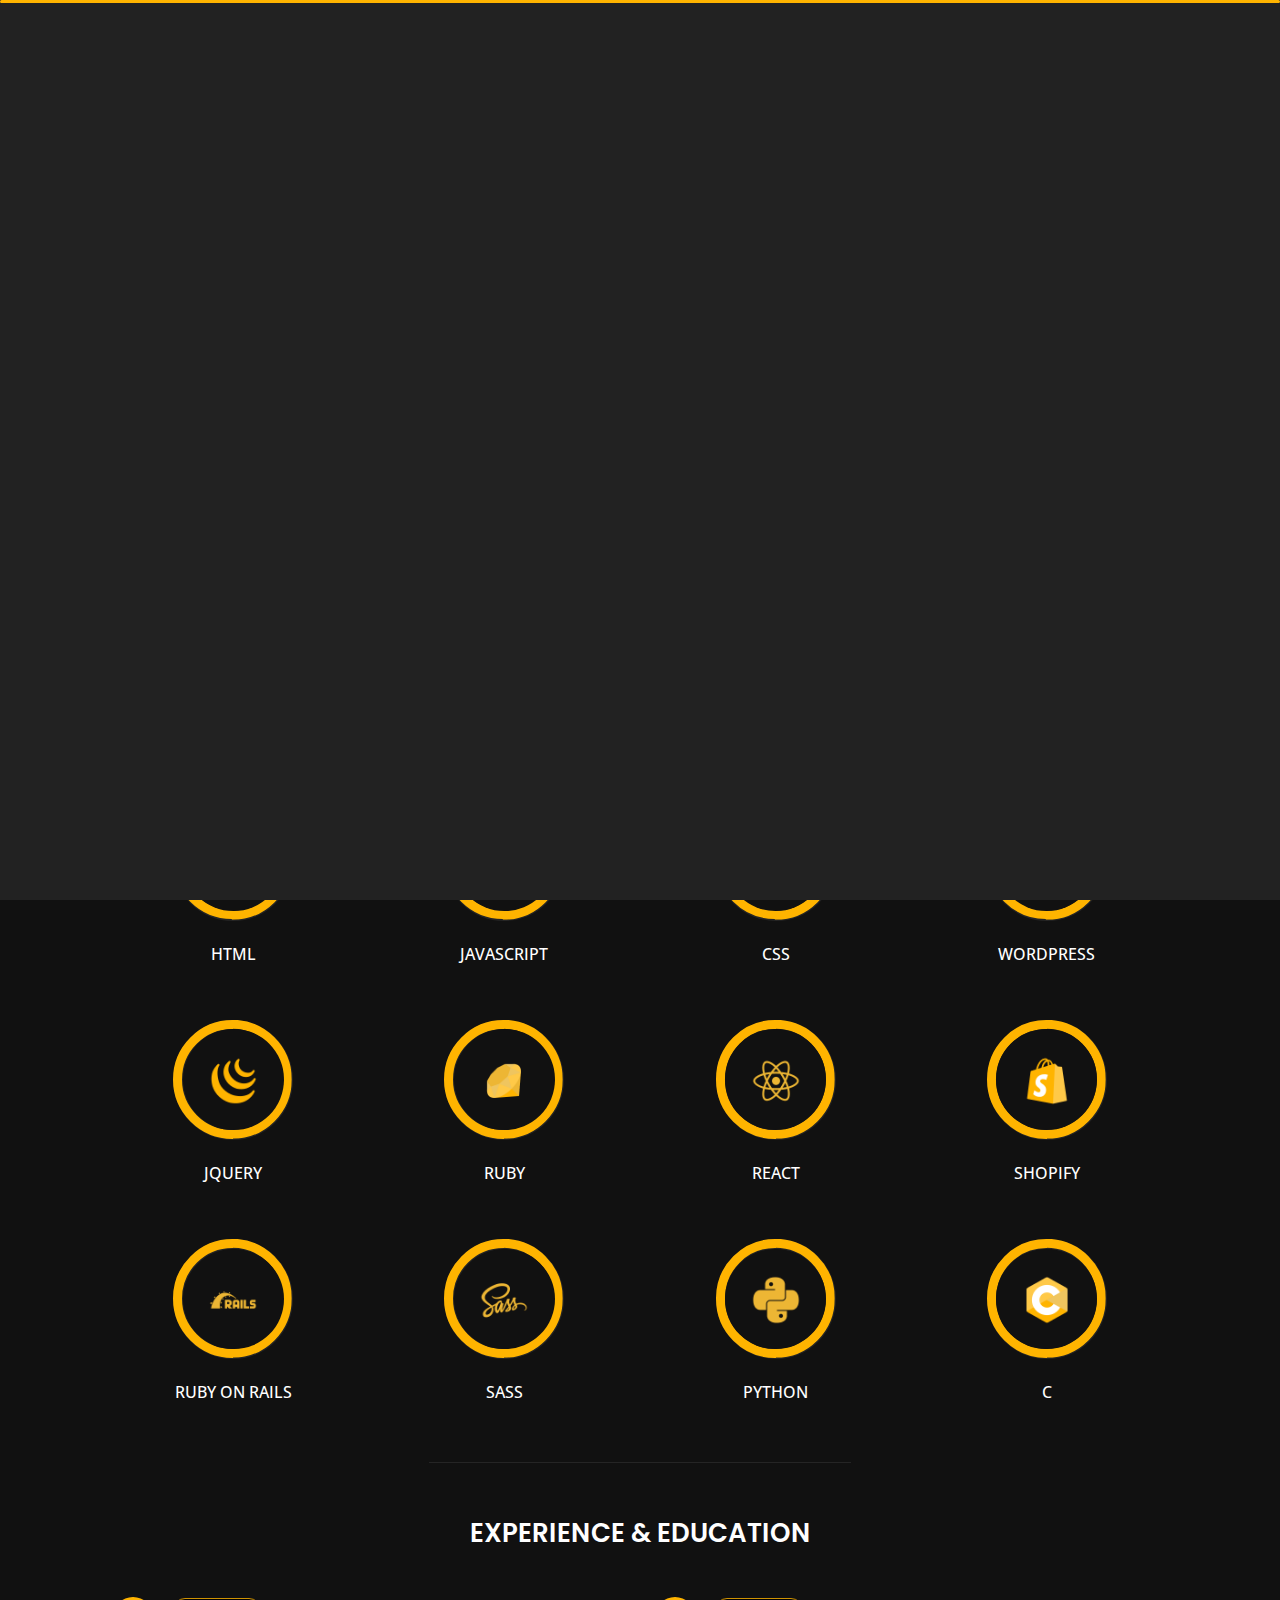
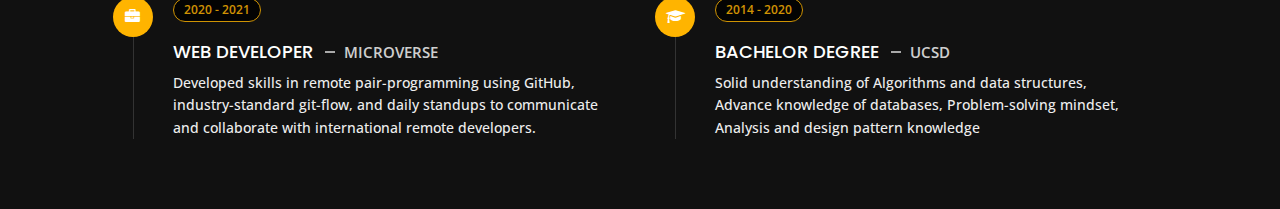
==== commit 6e7c91a6: "About me seccion completed" ====
--- a/about.html
+++ b/about.html
@@ -308,7 +308,7 @@
                             <div class="icon">
                                 <i class="fa fa-briefcase"></i>
                             </div>
-                            <span class="time open-sans-font text-uppercase">2020 - Present</span>
+                            <span class="time open-sans-font text-uppercase">2020 - 2021</span>
                             <h5 class="poppins-font text-uppercase">Web Developer <span class="place open-sans-font">Microverse</span></h5>
                             <p class="open-sans-font">Developed skills in remote pair-programming using GitHub, industry-standard git-flow, and daily standups to communicate and collaborate with international remote developers.</p>
                         </li>
